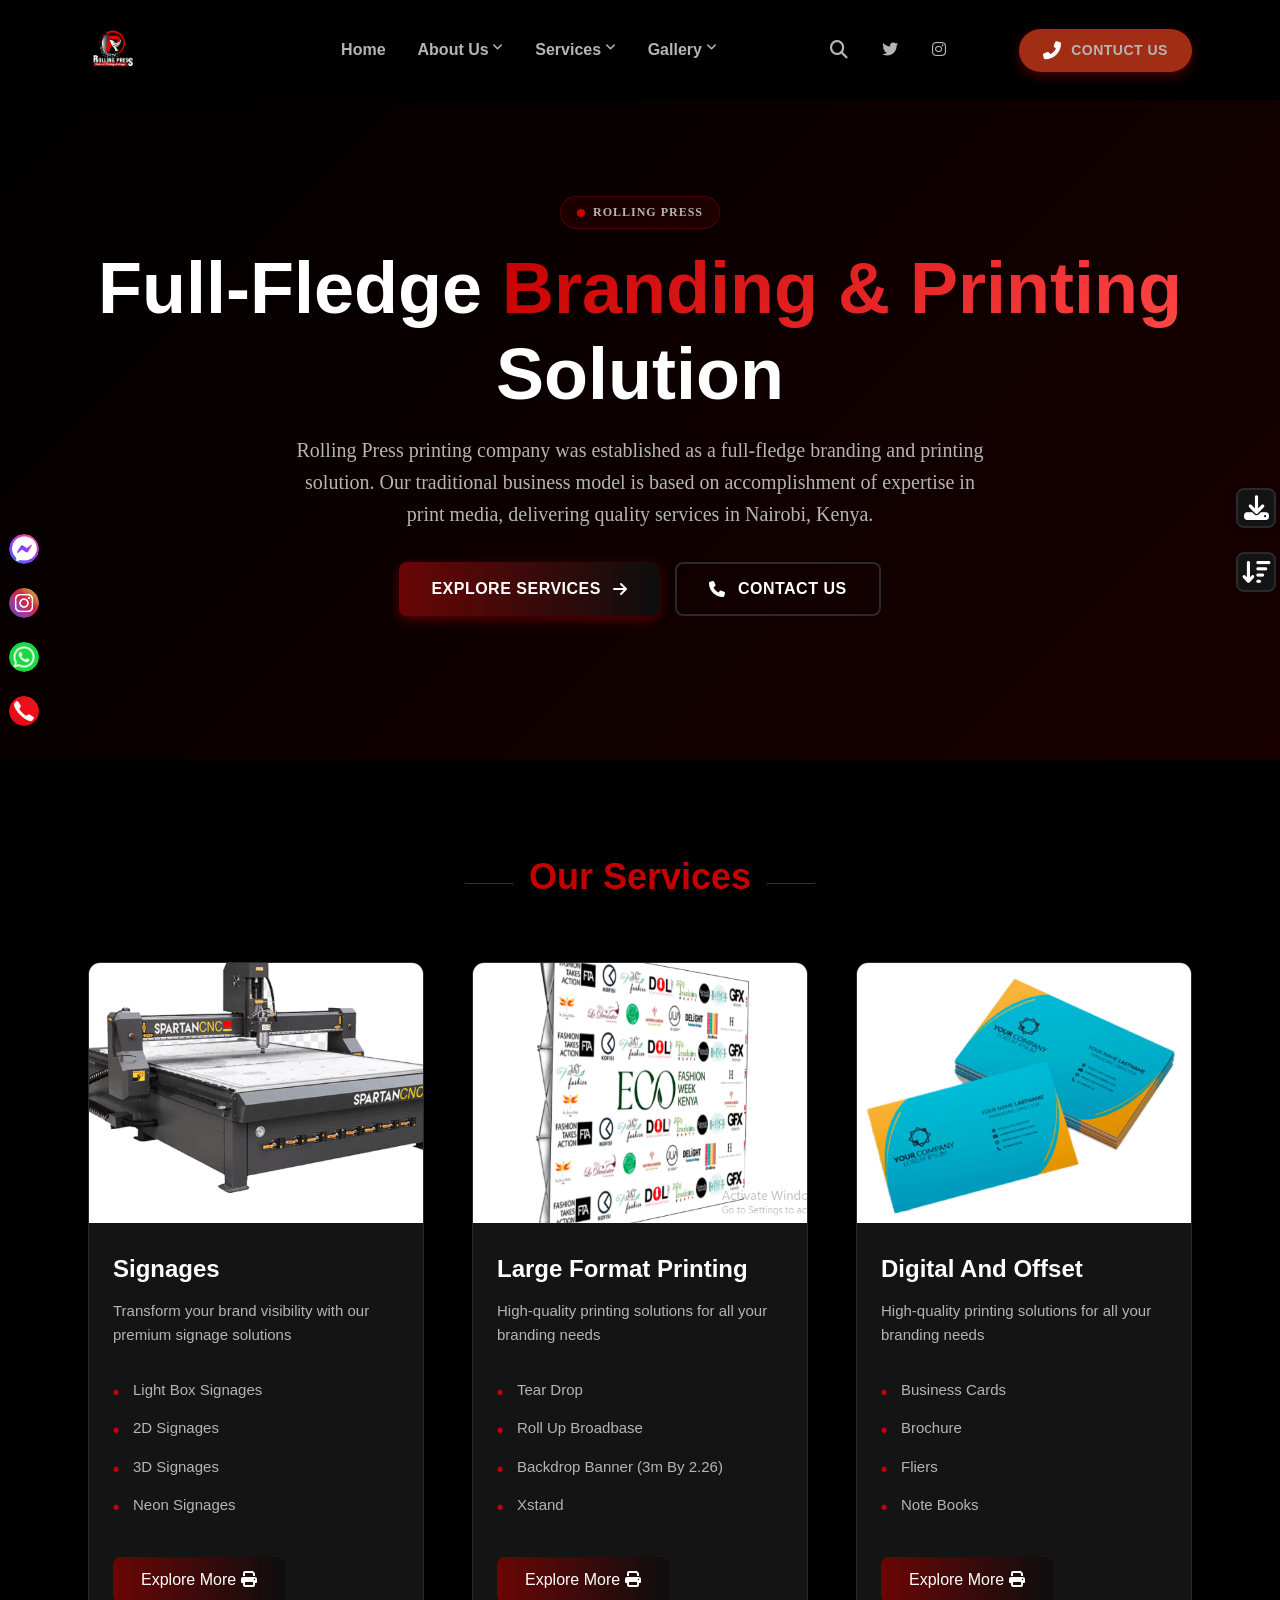
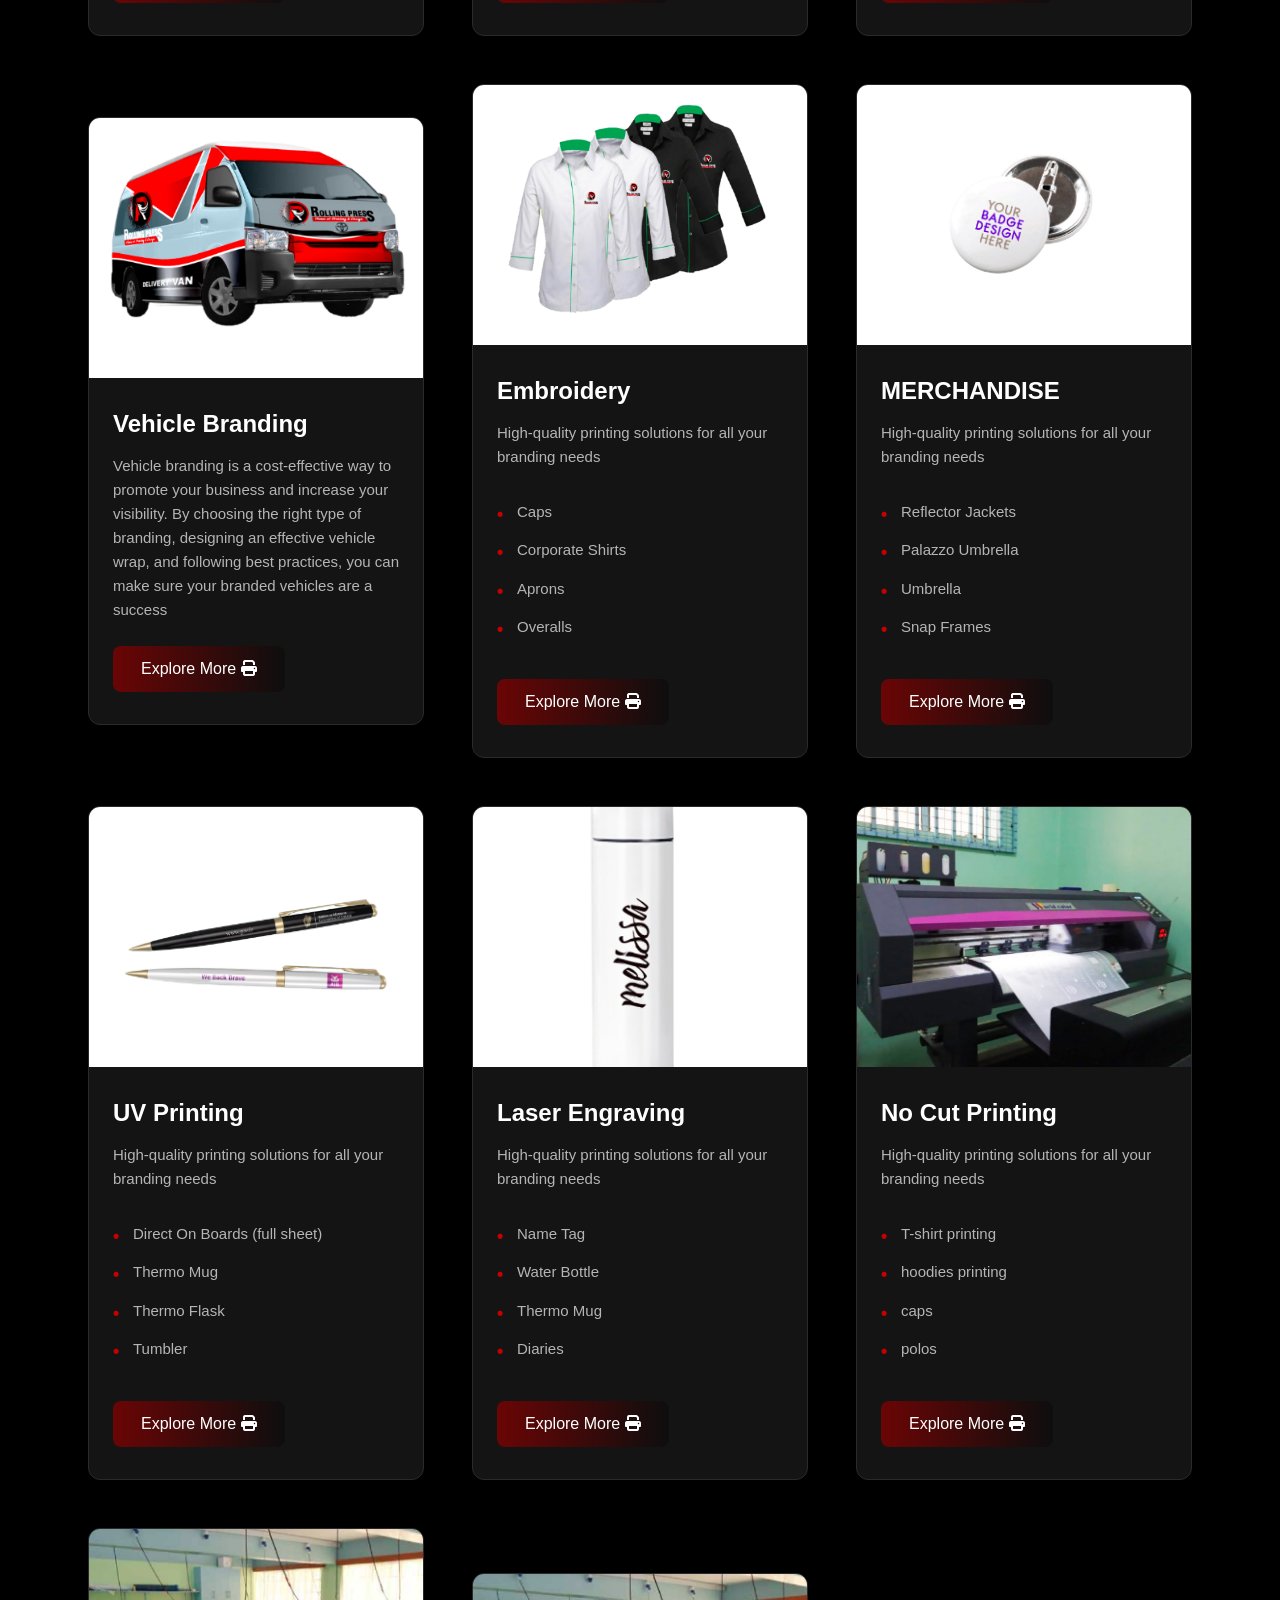
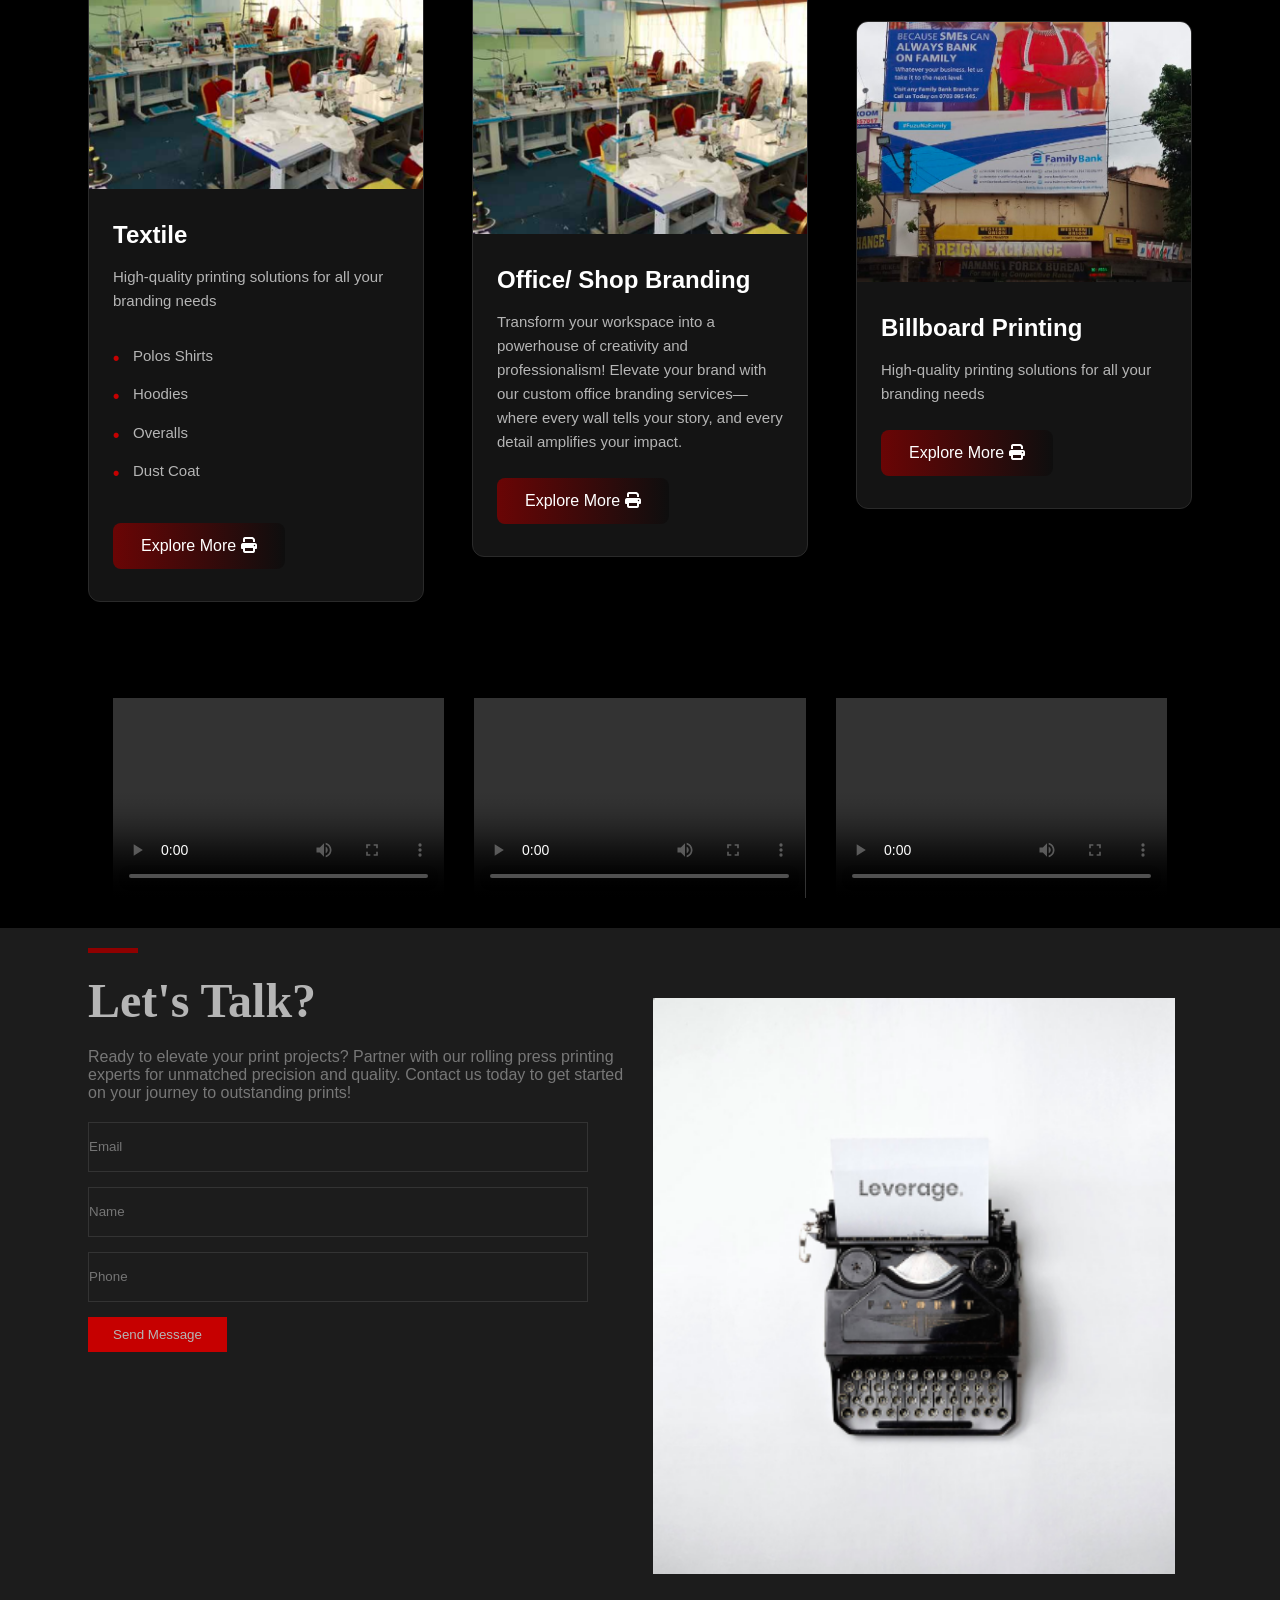
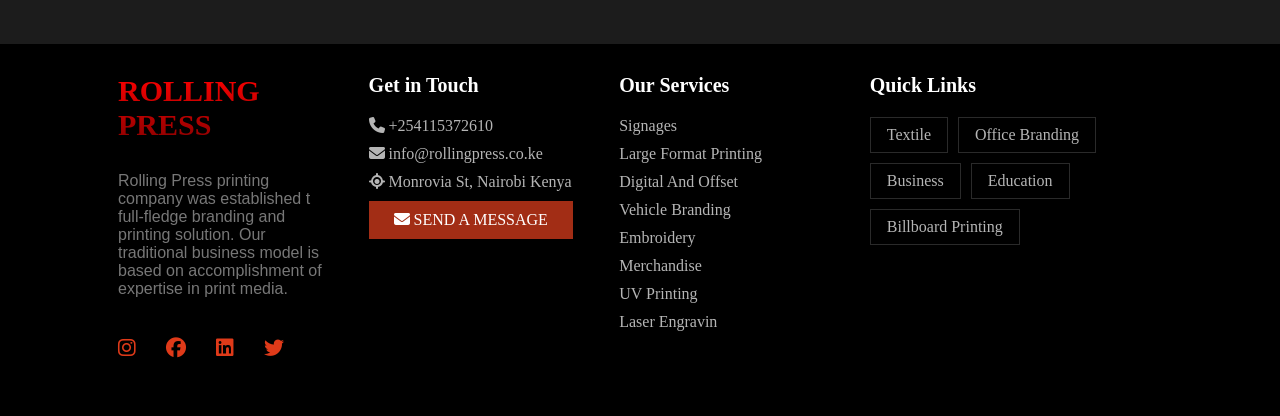
==== index.html @ 62cf6c17 "first commit" ====
<!DOCTYPE html>
<html lang="en">
  <head>
    <meta charset="UTF-8" />
    <meta name="viewport" content="width=device-width, initial-scale=1.0" />
    <title>ROLLING PRESS PRINTERS - Home of Printing & Design</title>
    <link
      rel="stylesheet"
      href="https://cdnjs.cloudflare.com/ajax/libs/font-awesome/6.5.1/css/all.min.css"
    />
    <link rel="stylesheet" href="style.css" />
  </head>
  <body>
    <!-- Nav -->
    <nav>
      <div class="wrapper">
        <div class="nav-header">
          <div class="logo">
            <img src="/images/logo.png" alt="">
          </div>
          <div class="nav-items" id="navItem">
            <div class="close-icon" id="close-menu">
              <i class="fa-solid fa-circle-xmark fa-xs"></i>
            </div>
            <ul class="parent_link">
              <li class="nav-item"><a href="#">Home</a></li>
              <li class="nav-item">
                <a id="About-link" href="#">
                  <span>About Us</span>
                  <i class="fa-solid fa-angle-down fa-pull-right"></i>
                </a>
                <ul class="child">
                  <li class="child-nav"><a href="#">Our Mission</a></li>
                  <li class="child-nav"><a href="#">Our Vision</a></li>
                  <li class="child-nav"><a href="#">Our Values</a></li>
                </ul>
              </li>
              <li class="nav-item">
                <a id="Services-link" href="#">
                  <span>Services</span>
                  <i class="fa-solid fa-angle-down fa-pull-right"></i>
                </a>
                <ul class="child">
                  <li class="child-nav"><a href="#">Signages</a></li>
                  <li class="child-nav">
                    <a href="#">Large Format Printing</a>
                  </li>
                  <li class="child-nav"><a href="#">Digital And Offset</a></li>
                  <li class="child-nav"><a href="#">Vehicle Branding</a></li>
                  <li class="child-nav"><a href="#">Merchandise</a></li>
                  <li class="child-nav"><a href="#">Embroidery</a></li>
                  <li class="child-nav">
                    <a href="#">UV Printing 4ft by 8ft</a>
                  </li>
                  <li class="child-nav"><a href="#">Laser Engraving</a></li>
                  <li class="child-nav"><a href="#">Office Branding</a></li>
                  <li class="child-nav"><a href="#">Textile</a></li>
                </ul>
              </li>
              <li class="nav-item">
                <a id="gallery-link" href="#">
                  <span>Gallery</span>
                  <i class="fa-solid fa-angle-down fa-pull-right"></i>
                </a>
                <ul class="child">
                  <li class="child-nav"><a href="#">Video Gallery</a></li>
                  <li class="child-nav"><a href="#">Image Gallery</a></li>
                </ul>
              </li>
            </ul>
          </div>
          <div class="nav-icons">
            <div class="icon-search">
              <a href="#"><i class="fa-solid fa-magnifying-glass"></i></a>
            </div>
            <div class="icon-twitter active-icon">
              <a href="#"><i class="fa-brands fa-twitter"></i></a>
            </div>
            <div class="icon-instagram active-icon">
              <a href="#"><i class="fa-brands fa-instagram"></i></a>
            </div>
            <div class="icon-menu" id="menu">
              <a href="#"><i class="fa-solid fa-bars"></i></a>
            </div>
          </div>
          <a href="#" class="contactUs">Contuct Us</a>
        </div>
      </div>
    </nav>

    <!-- Banner Section -->
    <section class="banner" id="home">
      <div class="banner-wrapper">
        <div class="banner-content">
          <!-- Badge -->
          <div class="banner-badge">
            <span class="banner-badge-icon"></span>
            <span class="banner-badge-text">Rolling Press</span>
          </div>
          <h1 class="banner-title">
            Full-Fledge
            <span class="banner-title-highlight">Branding & Printing</span>
            Solution
          </h1>
          <p class="banner-subtitle">
            Rolling Press printing company was established as a full-fledge
            branding and printing solution. Our traditional business model is
            based on accomplishment of expertise in print media, delivering
            quality services in Nairobi, Kenya.
          </p>
          <!-- Call to Action Buttons -->
          <div class="banner-cta">
            <a href="#services" class="btn btn-primary">
              <span>Explore Services</span>
              <i class="fa-solid fa-arrow-right"></i>
            </a>
            <a href="#contact" class="btn btn-secondary">
              <i class="fa-solid fa-phone"></i>
              <span>Contact Us</span>
            </a>
          </div>
        </div>
      </div>
    </section>

    <!-- Icons and download -->
    <div class="icon-downloadPdf-btn">
      <div class="socials-icons">
        <a href="#" class="social-icon messenger">
          <img src="/images/messenger.png" alt="messenger" />
        </a>
        <a href="#" class="social-icon instagram">
          <img src="/images/instagram.png" alt="instagram" />
        </a>
        <a href="#" class="social-icon whatsapp">
          <img src="/images/whatsapp.png" alt="whatsapp" />
        </a>
        <a href="#" class="social-icon phone">
          <img src="/images/phone.png" alt="phone" />
        </a>
      </div>
      <div class="pdfDownload-icons">
        <a href="#" class="download-icon"><i class="fa-solid fa-download"></i></a>
        <a href="#" class="download-icon"><i class="fa-solid fa-arrow-down-wide-short"></i></a>
      </div>
    </div>

    <!-- Services -->
    <section class="services" id="services">
      <div class="wrapper">
        <div class="section-header">
          <span class="dash" aria-hidden="true">______</span>
          <h2 class="section-title">Our Services</h2>
          <span class="dash" aria-hidden="true">______</span>
        </div>

        <div class="services-container">
          <!-- Service Box 1 -->
          <article class="service-box">
            <div class="service-img">
              <img
                src="/images/S1.png"
                alt="Professional signage solutions including light boxes and 3D signs"
                loading="lazy"
              />
            </div>
            <div class="service-content">
              <h3 class="service-title">Signages</h3>
              <p class="service-description">
                Transform your brand visibility with our premium signage
                solutions
              </p>
              <ul class="products-list">
                <li class="product-item">Light Box Signages</li>
                <li class="product-item">2D Signages</li>
                <li class="product-item">3D Signages</li>
                <li class="product-item">Neon Signages</li>
              </ul>
              <a
                href="#printing"
                class="btn-service"
                aria-label="Explore more printing services"
                >Explore More
                <i class="fa-solid fa-print"></i>
              </a>
            </div>
          </article>

          <!-- Service Box 2 -->
          <article class="service-box">
            <div class="service-img">
              <img src="/images/S2.png" alt="" loading="lazy" />
            </div>
            <div class="service-content">
              <h3 class="service-title">Large Format Printing</h3>
              <p class="service-description">
                High-quality printing solutions for all your branding needs
              </p>
              <ul class="products-list">
                <li class="product-item">Tear Drop</li>
                <li class="product-item">Roll Up Broadbase</li>
                <li class="product-item">Backdrop Banner (3m By 2.26)</li>
                <li class="product-item">Xstand</li>
              </ul>
              <a
                href="#printing"
                class="btn-service"
                aria-label="Explore more printing services"
                >Explore More
                <i class="fa-solid fa-print"></i>
              </a>
            </div>
          </article>

          <!-- Service Box 3 -->
          <article class="service-box">
            <div class="service-img">
              <img src="/images/S3.png" alt="" loading="lazy" />
            </div>
            <div class="service-content">
              <h3 class="service-title">Digital And Offset</h3>
              <p class="service-description">
                High-quality printing solutions for all your branding needs
              </p>
              <ul class="products-list">
                <li class="product-item">Business Cards</li>
                <li class="product-item">Brochure</li>
                <li class="product-item">Fliers</li>
                <li class="product-item">Note Books</li>
              </ul>
              <a
                href="#printing"
                class="btn-service"
                aria-label="Explore more printing services"
                >Explore More
                <i class="fa-solid fa-print"></i>
              </a>
            </div>
          </article>

          <!-- Service Box 4 -->
          <article class="service-box">
            <div class="service-img">
              <img src="/images/S4.png" alt="" loading="lazy" />
            </div>
            <div class="service-content">
              <h3 class="service-title">Vehicle Branding</h3>
              <p class="service-description">
                Vehicle branding is a cost-effective way to promote your
                business and increase your visibility. By choosing the right
                type of branding, designing an effective vehicle wrap, and
                following best practices, you can make sure your branded
                vehicles are a success
              </p>
              <a
                href="#printing"
                class="btn-service"
                aria-label="Explore more printing services"
                >Explore More
                <i class="fa-solid fa-print"></i>
              </a>
            </div>
          </article>

          <!-- Service Box 5 -->
          <article class="service-box">
            <div class="service-img">
              <img src="/images/S5.png" alt="" loading="lazy" />
            </div>
            <div class="service-content">
              <h3 class="service-title">Embroidery</h3>
              <p class="service-description">
                High-quality printing solutions for all your branding needs
              </p>
              <ul class="products-list">
                <li class="product-item">Caps</li>
                <li class="product-item">Corporate Shirts</li>
                <li class="product-item">Aprons</li>
                <li class="product-item">Overalls</li>
              </ul>
              <a
                href="#printing"
                class="btn-service"
                aria-label="Explore more printing services"
                >Explore More
                <i class="fa-solid fa-print"></i>
              </a>
            </div>
          </article>

          <!-- Service Box 6 -->
          <article class="service-box">
            <div class="service-img">
              <img src="/images/S6.png" alt="" loading="lazy" />
            </div>
            <div class="service-content">
              <h3 class="service-title">MERCHANDISE</h3>
              <p class="service-description">
                High-quality printing solutions for all your branding needs
              </p>
              <ul class="products-list">
                <li class="product-item">Reflector Jackets</li>
                <li class="product-item">Palazzo Umbrella</li>
                <li class="product-item">Umbrella</li>
                <li class="product-item">Snap Frames</li>
              </ul>
              <a
                href="#printing"
                class="btn-service"
                aria-label="Explore more printing services"
                >Explore More
                <i class="fa-solid fa-print"></i>
              </a>
            </div>
          </article>

          <!-- Service Box 7 -->
          <article class="service-box">
            <div class="service-img">
              <img src="/images/S7.png" alt="" loading="lazy" />
            </div>
            <div class="service-content">
              <h3 class="service-title">UV Printing</h3>
              <p class="service-description">
                High-quality printing solutions for all your branding needs
              </p>
              <ul class="products-list">
                <li class="product-item">Direct On Boards (full sheet)</li>
                <li class="product-item">Thermo Mug</li>
                <li class="product-item">Thermo Flask</li>
                <li class="product-item">Tumbler</li>
              </ul>
              <a
                href="#printing"
                class="btn-service"
                aria-label="Explore more printing services"
                >Explore More
                <i class="fa-solid fa-print"></i>
              </a>
            </div>
          </article>

          <!-- Service Box 8 -->
          <article class="service-box">
            <div class="service-img">
              <img src="/images/S8.png" alt="" loading="lazy" />
            </div>
            <div class="service-content">
              <h3 class="service-title">Laser Engraving</h3>
              <p class="service-description">
                High-quality printing solutions for all your branding needs
              </p>
              <ul class="products-list">
                <li class="product-item">Name Tag</li>
                <li class="product-item">Water Bottle</li>
                <li class="product-item">Thermo Mug</li>
                <li class="product-item">Diaries</li>
              </ul>
              <a
                href="#printing"
                class="btn-service"
                aria-label="Explore more printing services"
                >Explore More
                <i class="fa-solid fa-print"></i>
              </a>
            </div>
          </article>

          <!-- Service Box 9 -->
          <article class="service-box">
            <div class="service-img">
              <img src="/images/S9.png" alt="" loading="lazy" />
            </div>
            <div class="service-content">
              <h3 class="service-title">No Cut Printing</h3>
              <p class="service-description">
                High-quality printing solutions for all your branding needs
              </p>
              <ul class="products-list">
                <li class="product-item">T-shirt printing</li>
                <li class="product-item">hoodies printing</li>
                <li class="product-item">caps</li>
                <li class="product-item">polos</li>
              </ul>
              <a
                href="#printing"
                class="btn-service"
                aria-label="Explore more printing services"
                >Explore More
                <i class="fa-solid fa-print"></i>
              </a>
            </div>
          </article>

          <!-- Service Box 10 -->
          <article class="service-box">
            <div class="service-img">
              <img src="/images/S10.png" alt="" loading="lazy" />
            </div>
            <div class="service-content">
              <h3 class="service-title">Textile</h3>
              <p class="service-description">
                High-quality printing solutions for all your branding needs
              </p>
              <ul class="products-list">
                <li class="product-item">Polos Shirts</li>
                <li class="product-item">Hoodies</li>
                <li class="product-item">Overalls</li>
                <li class="product-item">Dust Coat</li>
              </ul>
              <a
                href="#printing"
                class="btn-service"
                aria-label="Explore more printing services"
                >Explore More
                <i class="fa-solid fa-print"></i>
              </a>
            </div>
          </article>

          <!-- Service Box 11 -->
          <article class="service-box">
            <div class="service-img">
              <img src="/images/S11.png" alt="" loading="lazy" />
            </div>
            <div class="service-content">
              <h3 class="service-title">Office/ Shop Branding</h3>
              <p class="service-description">
                Transform your workspace into a powerhouse of creativity and
                professionalism! Elevate your brand with our custom office
                branding services—where every wall tells your story, and every
                detail amplifies your impact.
              </p>
              <a
                href="#printing"
                class="btn-service"
                aria-label="Explore more printing services"
                >Explore More
                <i class="fa-solid fa-print"></i>
              </a>
            </div>
          </article>

          <!-- Service Box 12 -->
          <article class="service-box">
            <div class="service-img">
              <img src="/images/S13.png" alt="" loading="lazy" />
            </div>
            <div class="service-content">
              <h3 class="service-title">Billboard Printing</h3>
              <p class="service-description">
                High-quality printing solutions for all your branding needs
              </p>
              <a
                href="#printing"
                class="btn-service"
                aria-label="Explore more printing services"
                >Explore More
                <i class="fa-solid fa-print"></i>
              </a>
            </div>
          </article>
        </div>
      </div>
    </section>
    <!--- video section -->
    <section class="videos">
      <div class="wrapper">
        <div class="video-box">
          <video
            src="http://new.rollingpress.co.ke/wp-content/uploads/2024/08/WhatsApp-Video-2024-08-08-at-11.26.11_3dbb5785.mp4"
            controls=""
            preload="metadata"
            controlslist="nodownload"
          ></video>
          <video
            src="http://new.rollingpress.co.ke/wp-content/uploads/2024/08/WhatsApp-Video-2024-08-08-at-11.26.11_3dbb5785.mp4"
            controls=""
            preload="metadata"
            controlslist="nodownload"
          ></video>
          <video
            src="http://new.rollingpress.co.ke/wp-content/uploads/2024/08/WhatsApp-Video-2024-08-08-at-11.26.11_3dbb5785.mp4"
            controls=""
            preload="metadata"
            controlslist="nodownload"
          ></video>
        </div>
      </div>
    </section>

    <!-- contact us-->
    <section class="talk-section">
      <div class="wrapper">
        <div class="talk-h2">
          <span class="small-dash"></span>
          <h2>Let's Talk?</h2>
        </div>
        <div class="talk-box">
          <div class="talk-content">
            <p>
              Ready to elevate your print projects? Partner with our rolling
              press printing experts for unmatched precision and quality.
              Contact us today to get started on your journey to outstanding
              prints!
            </p>
            <form class="form-control">
              <input type="email" placeholder="Email" />
              <input type="text" placeholder="Name" />
              <input type="text" placeholder="Phone" />
              <button class="btn-submit">Send Message</button>
            </form>
          </div>
          <div class="talk-img">
            <img src="/images/S14.png" alt="" />
          </div>
        </div>
      </div>
    </section>

    <!-- footer -->
    <footer>
      <div class="wrapper">
        <div class="footer-section">
          <div class="footer-logo-section">
            <a href="#" class="logo-footer-link"> ROLLING PRESS </a>
            <p class="logo-paragraph">
              Rolling Press printing company was established t full-fledge
              branding and printing solution. Our traditional business model is
              based on accomplishment of expertise in print media.
            </p>
            <div class="footer-icons">
              <a href="#"><i class="fa-brands fa-instagram"></i></a>
              <a href="#"><i class="fa-brands fa-facebook"></i></a>
              <a href="#"><i class="fa-brands fa-linkedin"></i></a>
              <a href="#"><i class="fa-brands fa-twitter"></i></a>
            </div>
          </div>
          <div class="footer-get-inTouch">
            <h2 class="footer-h2">Get in Touch</h2>
            <a href="#"><i class="fa-solid fa-phone"></i> +254115372610</a>
            <a href="#"
              ><i class="fa-solid fa-envelope"></i> info@rollingpress.co.ke</a
            >
            <a href="#"
              ><i class="fa-solid fa-location"></i> Monrovia St, Nairobi
              Kenya</a
            >
            <a href="#" class="footer-btn"
              ><i class="fa-solid fa-envelope"></i> SEND A MESSAGE</a
            >
          </div>
          <div class="footer-OurServices">
            <h2 class="footer-h2">Our Services</h2>
            <a href="#">Signages</a>
            <a href="#">Large Format Printing</a>
            <a href="#">Digital And Offset</a>
            <a href="#">Vehicle Branding</a>
            <a href="#">Embroidery</a>
            <a href="#">Merchandise</a>
            <a href="#">UV Printing</a>
            <a href="#">Laser Engravin</a>
          </div>
          <div class="footer-QuickLinks">
            <h2 class="footer-h2">Quick Links</h2>
            <div class="link-box">
              <a href="#">Textile</a>
              <a href="#">Office Branding</a>
              <a href="#">Business</a>
              <a href="#">Education</a>
              <a href="#">Billboard Printing</a>
            </div>
          </div>
        </div>
        <div class="copyright">
          <p>Rolling Press. © 2025 – All rights reserved.</p>
        </div>
      </div>
    </footer>
  </body>

  <script src="/app.js"></script>
</html>
---- style.css ----
/* ==============================
   ROLLING PRESS – DESIGN TOKENS
   MOBILE FIRST
   ============================== */

* {
  margin: 0;
  padding: 0;
  box-sizing: border-box;
}

:root {
  /* ---------- Brand ---------- */
  --brand-red-primary: #c60000;
  --brand-red-btn: linear-gradient(to right, #6a0505, #0e0e0e);
  --brand-red-hover: #a80000;
  --brand-red-active: #8f0000;

  /* ---------- Neutrals ---------- */
  --neutral-black: #000000;
  --neutral-dark-900: #0f0f0f;
  --neutral-dark-800: #141414;
  --neutral-dark-700: #1c1c1c;
  --neutral-dark-600: #2a2a2a;
  --neutral-dark-500: #333333;
  --brand-red-primaryY: #941b14;

  /* ---------- Text ---------- */
  --text-primary: #ffffff;
  --text-secondary: #b5b5b5;
  --text-muted: #777777;

  /* ---------- Borders ---------- */
  --border-dark: #2a2a2a;

  /* ---------- Radius ---------- */
  --radius-sm: 4px;
  --radius-md: 8px;
  --radius-lg: 12px;

  /* ---------- Spacing ---------- */
  --space-4: 4px;
  --space-8: 8px;
  --space-12: 12px;
  --space-16: 16px;
  --space-24: 24px;
  --space-32: 32px;
  --space-48: 48px;
  --space-64: 64px;
  --space-96: 96px;

  /* ---------- Typography ---------- */
  --font-heading: "Poppins", sans-serif;
  --font-body: "Roboto", sans-serif;
}

/* ---------- Body ---------- */
html {
  scroll-behavior: smooth;
}

body {
  margin: 0;
  padding: 0;
  background-color: var(--neutral-black);
  overflow-x: hidden;
}

li,
a {
  text-decoration: none;
  list-style: none;
}

/* ========== NAVIGATION ========== */

/* Make nav sticky - FIXED VERSION */
nav {
  position: fixed; /* 👈 Changed from sticky to fixed */
  top: 0;
  left: 0;
  right: 0;
  z-index: 999;
  background-color: var(--neutral-black);
  transition: box-shadow 0.3s ease;
}

/* Add shadow when scrolled */
nav.scrolled {
  background-color: var(--neutral-dark-900);
  box-shadow: 0 4px 12px rgba(0, 0, 0, 0.5);
}
nav.scrolled .nav-header {
  min-height: 70px;
}

nav.scrolled .logo {
  width: 40px;
  height: 40px;
}

/* Add padding to body to prevent content from going under nav */
body {
  padding-top: 100px; /* 👈 Same as nav-header min-height */
}

/* wrapper */
.wrapper {
  width: 100%;
  max-width: 390px;
  margin: 0 auto;
  padding: 0 16px;
  box-sizing: border-box;
}

.nav-header {
  position: relative;
  width: 100%;
  min-height: 100px;
  display: flex;
  justify-content: space-between;
  align-items: center;
  transition: min-height 0.3s ease;
}

.logo {
  width: 50px;
  height: 50px;
  display: flex;
  align-items: center;
  justify-content: center;
  border: 1px solid var(--neutral-dark-500);
  color: var(--text-secondary);
  transition: all 0.3s ease;
  border: none;
}
.logo img{
  width: 100%;
}

.nav-items {
  position: fixed;
  top: 0;
  right: 0;
  width: 100%;
  height: 100vh;
  display: flex;
  flex-direction: column;
  background-color: var(--neutral-dark-500);
  color: var(--text-secondary);
  z-index: 100000;
  overflow-y: auto;
  transform: translateX(100%);
  transition: transform 0.3s ease;
}

/* Show menu when active */
.nav-items.active {
  transform: translateX(0);
}

.nav-item,
a {
  color: var(--text-secondary);
}

.parent_link {
  padding: 25px 25px 75px;
}

.parent_link,
li,
a:hover {
  color: var(--brand-red-active);
}

.nav-item {
  font-size: 24px;
  font-family: var(--font-body);
  font-weight: bold;
  padding: 10px 0px;
}

/* Hide child menu by default */
.child {
  margin-top: 10px;
  display: none;
  padding-left: 20px;
}

/* Show child menu when active */
.child.active_child {
  display: block;
}

/* Rotate arrow icon when menu is open */
.nav-item.active > a i {
  transform: rotate(180deg);
}

/* Smooth transition for arrow */
.nav-item > a i {
  font-size: 12px;
  transition: transform 0.3s ease;
}

.child-nav {
  font-size: 16px;
  font-family: "Times New Roman", Times, serif;
  font-weight: lighter;
  margin: 0px 0px 10px;
}

.nav-icons {
  display: flex;
  gap: 20px;
  align-items: center;
}

.fa-magnifying-glass {
  font-size: 20px;
  position: relative;
  left: 50px;
}

.fa-bars {
  font-size: 25px;
  position: relative;
  left: 55px;
}

.icon-search,
.icon-twitter,
.icon-instagram,
.icon-menu {
  width: auto;
  height: auto;
  cursor: pointer;
  display: flex;
  align-items: center;
}

.close-icon {
  align-self: flex-end;
  padding: 25px;
  cursor: pointer;
  display: flex;
  align-items: center;
  justify-content: center;
}

.close-icon i {
  font-size: 18px;
  color: var(--text-secondary);
  transition: all 0.3s ease;
}

.close-icon i:hover {
  color: var(--brand-red-primary);
  transform: rotate(90deg);
}

.active-icon {
  display: none;
}

/* ---------- Contact Us Button ---------- */
.contactUs {
  width: 46px;
  height: 46px;
  background: #a22d15;
  display: flex;
  align-items: center;
  justify-content: center;
  box-shadow: 0 4px 12px rgba(198, 0, 0, 0.4);
  transition: all 0.3s ease;
  font-size: 0;
  overflow: hidden;
}

/* Headphone icon using ::before */
.contactUs::before {
  content: "\f879";
  font-family: "Font Awesome 6 Free";
  font-weight: 900;
  font-size: 20px;
  color: var(--text-primary);
}

/* Hover effect */
.contactUs:hover {
  background: var(--brand-red-hover);
  transform: scale(1.05);
  box-shadow: 0 6px 16px rgba(198, 0, 0, 0.5);
  color: var(--text-primary);
}

/* ========== BANNER SECTION ========== */
.banner {
  position: relative;
  width: 100%;
  min-height: 40vh;
  display: flex;
  align-items: center;
  background: linear-gradient(135deg, #000000 0%, #1a0000 100%);
  overflow: hidden;
  padding-top: 10px;
}
.banner-wrapper {
  width: 100%;
  max-width: 390px;
  margin: 0 auto;
  padding: var(--space-16) var(--space-16) var(--space-32);
  position: relative;
  z-index: 2;
}
.banner-content {
  text-align: center;
}
/* Badge */
.banner-badge {
  display: inline-flex;
  align-items: center;
  gap: var(--space-8);
  padding: var(--space-8) var(--space-16);
  background: rgba(198, 0, 0, 0.1);
  border: 1px solid rgba(198, 0, 0, 0.3);
  border-radius: 24px;
  margin-bottom: var(--space-16);
  /* position: relative;
  bottom: 50px; */
  animation: fadeInUp 0.8s ease-out;
}
.banner-badge-icon {
  width: 8px;
  height: 8px;
  background: var(--brand-red-primary);
  border-radius: 50%;
  animation: pulse 2s infinite;
}
.banner-badge-text {
  font-size: 12px;
  font-weight: 600;
  color: var(--text-secondary);
  text-transform: uppercase;
  letter-spacing: 1px;
}
.banner-title {
  font-family: var(--font-heading);
  font-size: 36px;
  font-weight: 900;
  line-height: 1.2;
  color: var(--text-primary);
  margin-bottom: var(--space-16);
  /* position: relative;
  bottom: 50px; */
  animation: fadeInUp 0.8s ease-out 0.2s backwards;
}
.banner-title-highlight {
  background: linear-gradient(
    135deg,
    var(--brand-red-primary) 0%,
    #ff4444 100%
  );
  -webkit-background-clip: text;
  -webkit-text-fill-color: transparent;
  background-clip: text;
}
/* Subtitle */
.banner-subtitle {
  font-size: 16px;
  line-height: 1.6;
  color: var(--text-secondary);
  margin-bottom: var(--space-32);
  max-width: 500px;
  margin-left: auto;
  margin-right: auto;
  /* position: relative;
  bottom: 50px; */
  animation: fadeInUp 0.8s ease-out 0.4s backwards;
}
/* CTA Buttons */
.banner-cta {
  display: flex;
  flex-direction: column;
  gap: var(--space-16);
  margin-bottom: var(--space-48);
  animation: fadeInUp 0.8s ease-out 0.6s backwards;
  /* position: relative;
  bottom: 50px; */
}
.btn {
  display: inline-flex;
  align-items: center;
  justify-content: center;
  gap: var(--space-12);
  padding: 16px 32px;
  border-radius: 8px;
  font-family: var(--font-body);
  font-size: 16px;
  font-weight: 600;
  text-transform: uppercase;
  letter-spacing: 0.5px;
  cursor: pointer;
  transition: all 0.3s ease;
  border: none;
  text-decoration: none;
}
.btn-primary {
  background: var(--brand-red-btn);
  color: var(--text-primary);
  box-shadow: 0 4px 12px rgba(198, 0, 0, 0.4);
}
.btn-primary:hover {
  transform: translateY(-2px);
  box-shadow: 0 6px 20px rgba(198, 0, 0, 0.6);
}
.btn-secondary {
  background: transparent;
  color: var(--text-primary);
  border: 2px solid var(--border-dark);
}
.btn-secondary:hover {
  border-color: var(--brand-red-primary);
  background: rgba(198, 0, 0, 0.1);
}
/* Animations for the dot */
@keyframes fadeInUp {
  from {
    opacity: 0;
    transform: translateY(30px);
  }
  to {
    opacity: 1;
    transform: translateY(0);
  }
}
@keyframes pulse {
  0%,
  100% {
    opacity: 1;
    transform: scale(1);
  }
  50% {
    opacity: 0.5;
    transform: scale(1.2);
  }
}

/*============== Sticky Icons =========*/
.icon-downloadPdf-btn {
  position: relative;
  z-index: 1000;
}

/* Social Icons - LEFT SIDE */
.socials-icons {
  position: fixed;
  left: -5px;
  top: 60%;
  transform: translateY(-50%);
  display: flex;
  flex-direction: column;
  gap: var(--space-16);
  padding-left: var(--space-8);
  z-index: 1000;
}

.social-icon {
  width: 30px;
  height: 30px;
  display: block;
  border-radius: 50%;
  overflow: hidden;
  position: relative;
  transition: transform 0.3s ease;
  cursor: pointer;
  background: #000;
}

.social-icon img {
  width: 100%;
  height: 100%;
  object-fit: cover;
  display: block;
  border-radius: 50%;
  mix-blend-mode: screen;
}

/* Messenger - Blue Glow */
.social-icon.messenger {
  animation: messenger-glow 2s ease-in-out infinite;
}

@keyframes messenger-glow {
  0%,
  100% {
    box-shadow: 0 0 15px rgba(0, 132, 255, 0.6), 0 0 30px rgba(0, 132, 255, 0.4),
      0 0 45px rgba(0, 132, 255, 0.2);
  }
  50% {
    box-shadow: 0 0 25px rgba(0, 132, 255, 1), 0 0 50px rgba(0, 132, 255, 0.8),
      0 0 75px rgba(0, 132, 255, 0.6);
  }
}

/* Instagram - Rainbow Glow */
.social-icon.instagram {
  animation: instagram-glow 2s ease-in-out infinite;
  animation-delay: 0.5s;
}

@keyframes instagram-glow {
  0%,
  100% {
    box-shadow: 0 0 15px rgba(225, 48, 108, 0.6),
      0 0 30px rgba(253, 29, 29, 0.4), 0 0 45px rgba(131, 58, 180, 0.644);
  }
  50% {
    box-shadow: 0 0 25px rgba(225, 48, 108, 1), 0 0 50px rgba(253, 29, 29, 0.8),
      0 0 75px rgba(131, 58, 180, 0.6);
  }
}

/* WhatsApp - Green Glow */
.social-icon.whatsapp {
  animation: whatsapp-glow 2s ease-in-out infinite;
  animation-delay: 1s;
}

@keyframes whatsapp-glow {
  0%,
  100% {
    box-shadow: 0 0 15px rgba(37, 211, 102, 0.6),
      0 0 30px rgba(37, 211, 102, 0.4), 0 0 45px rgba(37, 211, 102, 0.2);
  }
  50% {
    box-shadow: 0 0 25px rgba(37, 211, 102, 1), 0 0 50px rgba(37, 211, 102, 0.8),
      0 0 75px rgba(37, 211, 102, 0.6);
  }
}

/* Phone - Red Glow */
.social-icon.phone {
  animation: phone-glow 2s ease-in-out infinite;
  animation-delay: 1.5s;
}

@keyframes phone-glow {
  0%,
  100% {
    box-shadow: 0 0 15px rgba(220, 20, 60, 0.6), 0 0 30px rgba(220, 20, 60, 0.4),
      0 0 45px rgba(220, 20, 60, 0.2);
  }
  50% {
    box-shadow: 0 0 25px rgba(220, 20, 60, 1), 0 0 50px rgba(220, 20, 60, 0.952),
      0 0 75px rgba(220, 20, 60, 0.849);
  }
}

.social-icon:hover {
  transform: scale(1.15);
}

/* PDF Download Icons - RIGHT SIDE */
.pdfDownload-icons {
  position: fixed;
  right: 0;
  top: 50%;
  transform: translateY(-50%);
  display: flex;
  flex-direction: column;
  gap: 20px;
  padding-right: var(--space-8);
  z-index: 1000;
}
.fa-download, .fa-arrow-down-wide-short{
  font-size: 25px;
}
.download-icon{
  width: 30px;
  height: 30px;
  display: flex;
  align-items: center;
  justify-content: center;
  background: var(--neutral-dark-800);
  border-radius: var(--radius-md);
  color: var(--text-primary);
  font-size: 20px;
  transition: all 0.3s ease;
  text-decoration: none;
  border: 2px solid var(--neutral-dark-600);
  cursor: pointer;
  box-shadow: 0 4px 12px rgba(0, 0, 0, 0.3);
}

.download-icon:hover {
  background: var(--brand-red-primary);
  border-color: var(--brand-red-primary);
  color: var(--text-primary);
  transform: translateX(-5px);
}

.download-icon:active {
  transform: translateX(-3px);
}
/*============== Services Section =========*/
.services {
  padding: var(--space-48) 0;
  background: var(--neutral-black);
}

/* Section Header */
.section-header {
  width: 100%;
  display: flex;
  justify-content: center;
  align-items: center;
  gap: var(--space-16);
  margin-bottom: var(--space-48);
}

.section-title {
  font-size: 28px;
  font-weight: 700;
  color: var(--brand-red-primary);
  margin: 0;
  text-align: center;
  font-family: var(--font-heading);
}

.dash {
  color: var(--brand-red-primary);
  font-weight: 300;
  display: inline-block;
}

/* Services Container */
.services-container {
  width: 100%;
  display: flex;
  flex-direction: column;
  align-items: center;
  gap: var(--space-32);
}

/* Service Box with Shadow */
.service-box {
  width: 100%;
  max-width: 100%;
  background: var(--neutral-dark-800);
  border-radius: var(--radius-lg);
  overflow: hidden;
  transition: all 0.3s ease;
  border: 1px solid var(--border-dark);
  box-shadow: 0 4px 12px rgba(0, 0, 0, 0.4), 0 2px 4px rgba(0, 0, 0, 0.3);
}

.service-box:hover {
  transform: translateY(-5px);
  border-color: var(--border-dark);
  box-shadow: 0 12px 24px rgba(198, 0, 0, 0.3), 0 6px 12px rgba(0, 0, 0, 0.5);
}

/* Service Image */
.service-img {
  width: 100%;
  height: 280px;
  overflow: hidden;
  background: var(--neutral-dark-700);
}

.service-img img {
  width: 100%;
  height: 100%;
  object-fit: cover;
  display: block;
  transition: transform 0.4s ease;
}

.service-box:hover .service-img img {
  transform: scale(1.05);
}

/* Service Content */
.service-content {
  padding: var(--space-24) var(--space-16);
  display: flex;
  flex-direction: column;
  gap: var(--space-16);
}

.service-title {
  font-size: 22px;
  font-weight: 600;
  color: var(--text-primary);
  margin: 0;
  font-family: var(--font-heading);
}

.service-description {
  font-size: 14px;
  color: var(--text-secondary);
  line-height: 1.6;
  margin: 0;
  font-family: var(--font-body);
}

/* Products List */
.products-list {
  margin: var(--space-8) 0;
  padding-left: 20px;
  list-style: none;
}

.product-item {
  font-size: 15px;
  color: var(--text-secondary);
  padding: var(--space-8) 0;
  position: relative;
  line-height: 1.5;
  font-family: var(--font-body);
  transition: color 0.2s ease;
}

.product-item:hover {
  color: var(--text-primary);
}

.product-item::before {
  content: "•";
  color: var(--brand-red-primary);
  font-weight: bold;
  font-size: 18px;
  position: absolute;
  left: -20px;
}

/* Button */
.btn-service {
  display: inline-block;
  width: fit-content;
  padding: 14px 28px;
  font-size: 16px;
  font-weight: 500;
  color: var(--text-primary);
  background: var(--brand-red-btn);
  border: none;
  border-radius: var(--radius-md);
  text-decoration: none;
  text-align: center;
  transition: all 0.3s ease;
  cursor: pointer;
  margin-top: var(--space-8);
  font-family: var(--font-body);
}

.btn-service:hover {
  background: linear-gradient(to right, #8f0000, #1c1c1c);
  transform: translateY(-2px);
  box-shadow: 0 4px 12px rgba(198, 0, 0, 0.4);
  color: var(--text-secondary);
}

.btn-service:active {
  transform: translateY(0);
  background: var(--brand-red-active);
}

/*======== home video section =========*/
.videos {
  width: 100%;
  min-height: 100px;
  height: auto;
}
.video-box {
  width: 100%;
  display: flex;
  flex-direction: column;
  gap: 10px;
}
.video-box video {
  width: 100%;
  height: 200px;
  background-color: var(--neutral-dark-500);
}

/*===========Let's Talk?==========*/
.talk-section {
  width: 100%;
  padding: 20px 0px;
  background-color: var(--neutral-dark-700);
}
.talk-h2 {
  display: flex;
  flex-direction: column;
}
.small-dash {
  display: none;
}
.talk-h2 h2 {
  text-align: center;
  color: var(--text-secondary);
  font-size: 32px;
}
.talk-content {
  width: 100%;
  display: flex;
  flex-direction: column;
  align-items: center;
  gap: 10px;
}
.talk-content p {
  color: var(--text-muted);
  font-size: 16px;
  font-family: "Segoe UI", Tahoma, Geneva, Verdana, sans-serif;
  text-align: center;
}
.form-control {
  width: 100%;
  background-color: transparent;
  display: flex;
  flex-direction: column;
  align-items: center;
  gap: 15px;
  padding-top: 10px;
}
.form-control input {
  width: 70%;
  height: 25px;
  background-color: transparent;
  border: 1px solid var(--neutral-dark-500);
}
.btn-submit {
  padding: 10px 25px;
  background-color: var(--brand-red-primary);
  color: var(--text-secondary);
  border: none;
}
.talk-img {
  display: none;
}

/*============== footer==========*/
/*#EA6549*/
footer {
  width: 100%;
  background-color: var(--neutral-black);
  /* padding: 30px 0px; */
}
.footer-section {
  width: 100%;
  padding: 30px 0px;
  display: flex;
  flex-direction: column;
  gap: 50px;
}
.footer-logo-section {
  width: 100%;
  display: flex;
  flex-direction: column;
  gap: 20px;
  align-items: center;
}
.logo-footer-link {
  background: linear-gradient(180deg, #ff0000, #8b0000);
  -webkit-background-clip: text;
  -webkit-text-fill-color: transparent;
  background-clip: text;
  font-weight: bold;
  font-size: 30px;
  text-align: center;
}
.logo-paragraph {
  font-size: 16px;
  font-family: "Segoe UI", Tahoma, Geneva, Verdana, sans-serif;
  color: var(--text-muted);
  text-align: center;
}
.footer-icons {
  width: 100%;
  display: flex;
  justify-content: center;
  gap: 30px;
}
.footer-icons a i {
  font-size: 30px;
  color: #df3a19;
  margin-bottom: 10px;
}
.footer-get-inTouch {
  width: 100%;
  display: flex;
  flex-direction: column;
  align-items: center;
  gap: 10px;
  color: var(--text-secondary);
}
.footer-get-inTouch:hover {
  color: linear-gradient(180deg, #ff0000, #8b0000);
}
.footer-h2 {
  margin-bottom: 10px;
  font-size: 20px;
  color: var(--text-primary);
}
.footer-btn {
  padding: 10px 25px;
  background: #a22d15;
  color: var(--text-primary);
}
.footer-OurServices {
  width: 100%;
  display: flex;
  flex-direction: column;
  align-items: center;
  gap: 10px;
}
.footer-OurServices:hover {
  color: linear-gradient(180deg, #ff0000, #8b0000);
}
.footer-QuickLinks {
  width: 100%;
  display: flex;
  flex-direction: column;
  align-items: center;
  gap: 10px;
}
.link-box {
  width: 100%;
  display: flex;
  flex-wrap: wrap;
  justify-content: center;
  gap: 10px;
}
.footer-QuickLinks a {
  padding: 8px 16px;
  border: 1px solid var(--neutral-dark-600);
}
.footer-QuickLinks a:hover {
  border-color: var(--brand-red-primary);
  color: var(--brand-red-primary);
}
.copyright {
  width: 100%;
  text-align: center;
}

/* Tablet - (768px - 1023px) */
@media (min-width: 768px) {
  body {
    padding-top: 100px;
  }

  .wrapper {
    max-width: 768px;
    padding: 0 32px;
  }

  .nav-items {
    width: 70%;
    max-width: 700px;
  }
  .fa-magnifying-glass {
    font-size: 18px;
    left: 90px;
  }

  .fa-bars {
    font-size: 20px;
    left: 130px;
  }
  .active-icon {
    display: flex;
  }
  .icon-instagram {
    position: relative;
    left: 110px;
  }
  .icon-twitter {
    position: relative;
    left: 100px;
  }

  .contactUs {
    width: auto;
    height: 48px;
    border-radius: 24px;
    padding: 0 24px 0 20px;
    gap: 10px;
    font-size: 14px;
    font-family: var(--font-body);
    font-weight: 600;
    letter-spacing: 0.5px;
    text-transform: uppercase;
  }

  .contactUs::before {
    font-size: 18px;
  }

  /*========Banner=====*/
  .banner {
    padding-top: 5px;
  }
  .banner-wrapper {
    max-width: 768px;
    padding: var(--space-64) var(--space-32);
  }
  .banner-title {
    font-size: 56px;
  }
  .banner-subtitle {
    font-size: 18px;
  }
  .banner-cta {
    flex-direction: row;
    justify-content: center;
  }

  .socials-icons {
    padding-left: var(--space-16);
    gap: var(--space-24);
  }

  .pdfDownload-icons {
    padding-right: var(--space-16);
    gap: var(--space-24);
  }

  .social-icon {
    width: 40px;
    height: 40px;
  }

  .download-icon {
    width: 55px;
    height: 55px;
    font-size: 22px;
  }

  /*=========Services========*/
  .services {
    padding: var(--space-64) 0;
  }

  .section-title {
    font-size: 36px;
  }

  .section-header {
    margin-bottom: var(--space-64);
  }

  .services-container {
    flex-direction: row;
    flex-wrap: wrap;
    justify-content: center;
    gap: var(--space-48);
  }

  .service-box {
    max-width: 400px;
    flex: 1 1 calc(50% - 24px);
  }

  .service-img {
    height: 260px;
  }

  .service-content {
    padding: var(--space-32) var(--space-24);
    gap: var(--space-16);
  }

  .service-title {
    font-size: 24px;
  }

  .service-description {
    font-size: 15px;
  }
  /*======== video ===========*/
  .video-box {
    width: 100%;
    flex-direction: row;
    flex-wrap: wrap;
    justify-content: center;
    gap: 30px;
    padding-bottom: 30px;
  }
  .video-box video {
    width: 40%;
    /* width: 246.67px;
  height: 138.75px; */
    background-color: var(--neutral-dark-500);
  }

  /*======== Let's Talk? ===========*/
  .talk-h2 {
    margin-bottom: 20px;
  }
  .small-dash {
    display: flex;
    width: 50px;
    height: 5px;
    background-color: #8f0000;
    margin-bottom: 20px;
  }
  .talk-h2 h2 {
    text-align: left;
  }
  .talk-box {
    width: 100%;
    display: flex;
    /* flex-direction: row; */
    gap: 10px;
  }
  .talk-content {
    align-self: flex-start;
    justify-content: flex-start;
  }
  .talk-content p {
    text-align: left;
  }
  .form-control {
    align-items: flex-start;
  }
  .talk-img {
    display: flex;
    align-items: center;
    justify-content: center;
    position: relative;
    bottom: 50px;
  }

  /*========= footer ==========*/
  .footer-section {
    flex-direction: row;
    flex-wrap: wrap;
    justify-content: center;
  }
  .footer-logo-section {
    width: 40%;
    display: flex;
    flex-direction: column;
    gap: 20px;
    justify-content: center;
    align-items: flex-start;
  }
  .logo-footer-link {
    text-align: left;
  }
  .logo-paragraph {
    text-align: left;
  }
  .footer-icons {
    width: 100%;
    display: flex;
    justify-content: flex-start;
    gap: 30px;
  }
  .footer-icons a i {
    font-size: 30px;
    color: #df3a19;
    margin-bottom: 10px;
  }
  .footer-get-inTouch {
    width: 50%;
    display: flex;
    flex-direction: column;
    align-items: flex-start;
    gap: 10px;
    color: var(--text-secondary);
  }
  .footer-get-inTouch:hover {
    color: linear-gradient(180deg, #ff0000, #8b0000);
  }
  .footer-h2 {
    margin-bottom: 10px;
    font-size: 20px;
    color: var(--text-primary);
  }
  .footer-btn {
    padding: 10px 25px;
    background: #a22d15;
    color: var(--text-primary);
  }
  .footer-OurServices {
    width: 40%;
    display: flex;
    flex-direction: column;
    align-items: flex-start;
    gap: 10px;
  }
  .footer-OurServices:hover {
    color: linear-gradient(180deg, #ff0000, #8b0000);
  }
  .footer-QuickLinks {
    width: 50%;
    display: flex;
    flex-direction: column;
    align-items: flex-start;
    gap: 10px;
  }
  .link-box {
    width: 100%;
    display: flex;
    flex-wrap: wrap;
    justify-content: flex-start;
    gap: 10px;
  }
  .footer-QuickLinks a {
    padding: 8px 16px;
    border: 1px solid var(--neutral-dark-600);
  }
}

/* Desktop - (1024px and above) */
@media (min-width: 1024px) {
  body {
    padding-top: 100px;
  }

  .wrapper {
    max-width: 1200px;
    padding: 0 48px;
  }

  nav.scrolled {
    box-shadow: 0 2px 8px rgba(0, 0, 0, 0.3);
  }

  nav.scrolled .nav-header {
    min-height: 80px;
  }

  .nav-header {
    gap: 48px;
  }

  .nav-items {
    position: static;
    width: auto;
    height: auto;
    background-color: transparent;
    transform: translateX(0);
    transition: none;
    flex-direction: row;
    overflow-y: visible;
    margin-left: 100px;
  }

  .parent_link {
    display: flex;
    flex-direction: row;
    align-items: center;
    gap: 32px;
    padding: 0;
  }

  .nav-item {
    font-size: 16px;
    padding: 0;
    position: relative;
  }

  .nav-icons {
    display: flex;
    gap: 24px;
    align-items: center;
  }

  .close-icon {
    display: none;
  }
  .fa-magnifying-glass {
    font-size: 18px;
    left: 10px;
  }
  .icon-twitter {
    position: relative;
    left: 20px;
  }
  .icon-instagram {
    position: relative;
    left: 30px;
  }

  .child {
    position: absolute;
    top: 100%;
    left: 0;
    background-color: var(--neutral-dark-500);
    min-width: 200px;
    padding: 16px;
    margin-top: 10px;
    border-radius: var(--radius-md);
    box-shadow: 0 4px 12px rgba(0, 0, 0, 0.3);
  }

  .child.active_child {
    display: block;
  }

  .icon-menu {
    display: none;
  }

  .contactUs {
    position: static;
    width: auto;
    height: auto;
    border-radius: 24px;
    padding: 12px 24px;
    font-size: 14px;
  }

  /*==========Banner==========*/
  .banner {
    /* min-height: 20vh; */
    padding-top: 0px;
  }
  .banner-wrapper {
    max-width: 1200px;
    padding: var(--space-96) var(--space-48);
  }
  .banner-title {
    font-size: 72px;
  }
  .banner-subtitle {
    font-size: 20px;
    max-width: 700px;
  }

  .socials-icons {
    padding-left: var(--space-24);
  }

  .socials-icons{
    top: 70%;
    left: -15px;
  }
  .pdfDownload-icons {
    padding-right: var(--space-24);
    top: 60%;
    right: -20px;
  }

  .social-icon {
    width: 30px;
    height: 30px;
  }

  .download-icon {
    width: 40px;
    height: 40px;
    font-size: 24px;
  }

  /*=========Services=========*/
  .service-box {
    flex: 1 1 calc(33.333% - 32px);
    max-width: 420px;
  }

  .services {
    padding: var(--space-96) 0;
  }
  /*======== video ===========*/
  .video-box {
    width: 100%;
    flex-direction: row;
    flex-wrap: wrap;
    justify-content: center;
    gap: 30px;
    padding-bottom: 30px;
  }
  .video-box video {
    width: 30%;
    /* width: 246.67px;
  height: 138.75px; */
    background-color: var(--neutral-dark-500);
  }

  /*======let's talk?=======*/
  .talk-h2 h2 {
    font-size: 48px;
  }
  .talk-img {
    width: 522px;
  }
  .talk-content {
    width: 555px;
  }
  .form-control input {
    width: 500px;
    height: 50px;
  }
  .talk-img img {
    width: 100%;
  }

  /*========= footer ==========*/
  .footer-section {
    width: 100%;
    flex-direction: row;
    flex-wrap: wrap;
    justify-content: space-between;
    gap: 30px;
    padding-left: 30px;
  }
  .footer-logo-section {
    width: 20%;
    display: flex;
    flex-direction: column;
    gap: 20px;
    justify-content: center;
    align-items: flex-start;
  }
  .logo-footer-link {
    text-align: left;
    margin-bottom: 10px;
  }
  .logo-paragraph {
    text-align: left;
    font-size: 16px;
    margin-bottom: 20px;
  }
  .footer-icons {
    width: 100%;
    display: flex;
    /* justify-content: space-between; */
    gap: 30px;
  }
  .footer-icons a i {
    font-size: 20px;
    color: #df3a19;
    margin-bottom: 10px;
  }
  .footer-get-inTouch {
    width: 20%;
    display: flex;
    flex-direction: column;
    align-items: flex-start;
    gap: 10px;
    color: var(--text-secondary);
  }
  .footer-get-inTouch:hover {
    color: linear-gradient(180deg, #ff0000, #8b0000);
  }
  .footer-h2 {
    margin-bottom: 10px;
    font-size: 20px;
    color: var(--text-primary);
  }
  .footer-btn {
    padding: 10px 25px;
    background: #a22d15;
    color: var(--text-primary);
  }
  .footer-OurServices {
    width: 20%;
    display: flex;
    flex-direction: column;
    align-items: flex-start;
    gap: 10px;
    padding-right: 20px;
  }
  .footer-OurServices:hover {
    color: linear-gradient(180deg, #ff0000, #8b0000);
  }
  .footer-QuickLinks {
    width: 30%;
    display: flex;
    flex-direction: column;
    align-items: flex-start;
    gap: 10px;
  }
  .link-box {
    width: 100%;
    display: flex;
    flex-wrap: wrap;
    justify-content: flex-start;
    gap: 10px;
  }
  .footer-QuickLinks a {
    padding: 8px 16px;
    border: 1px solid var(--neutral-dark-600);
  }
}
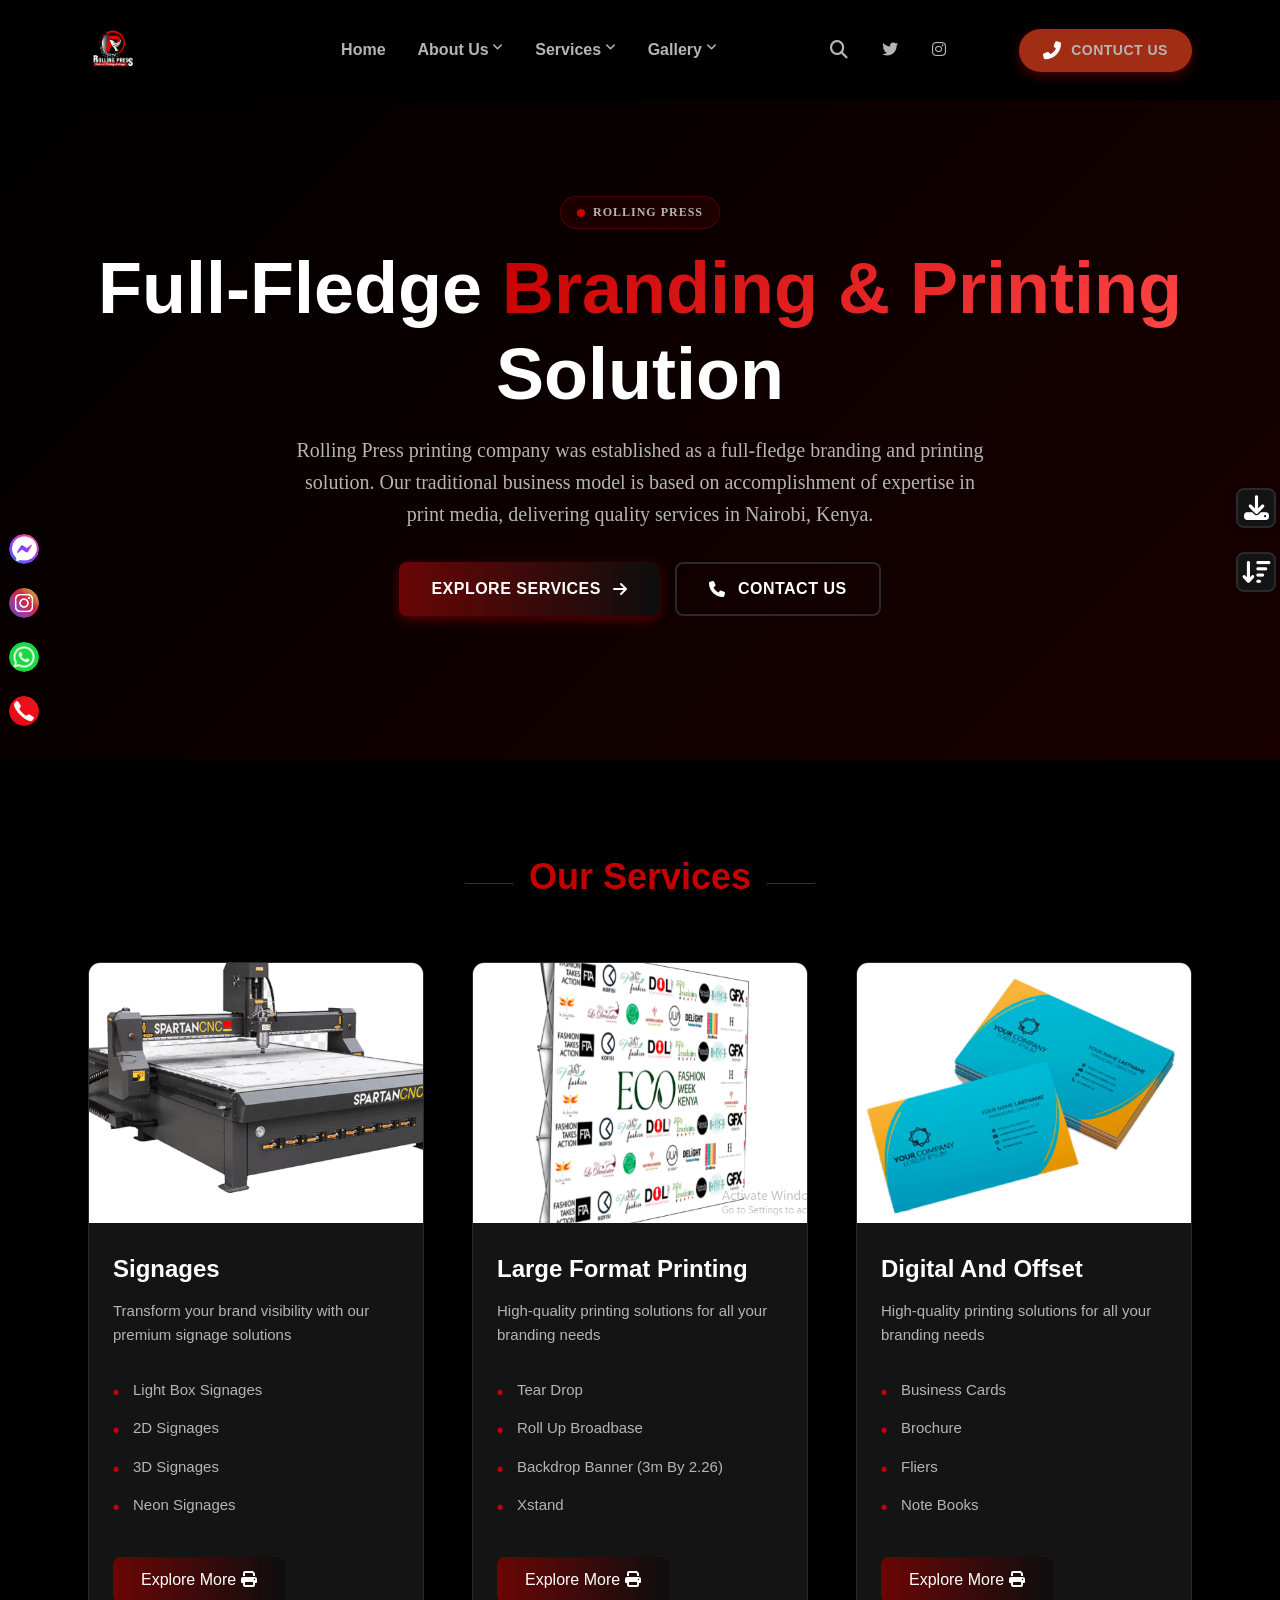
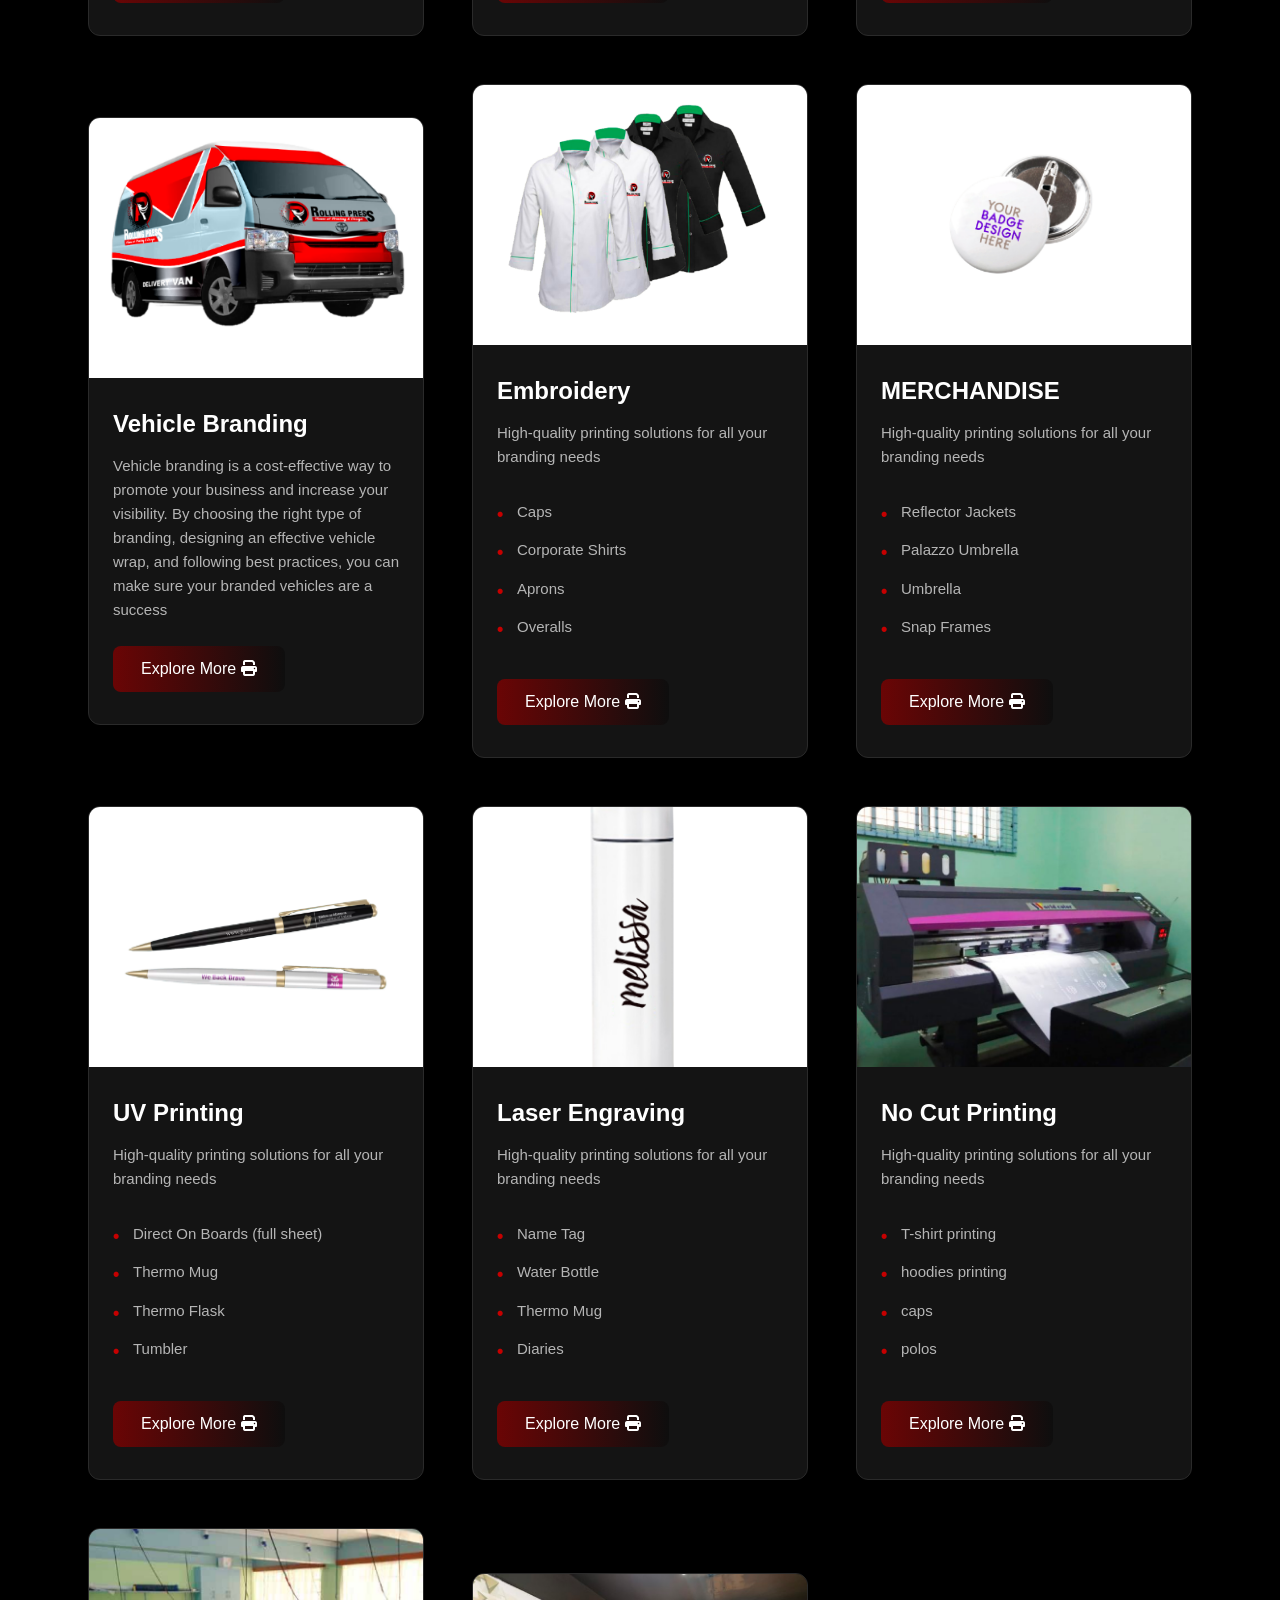
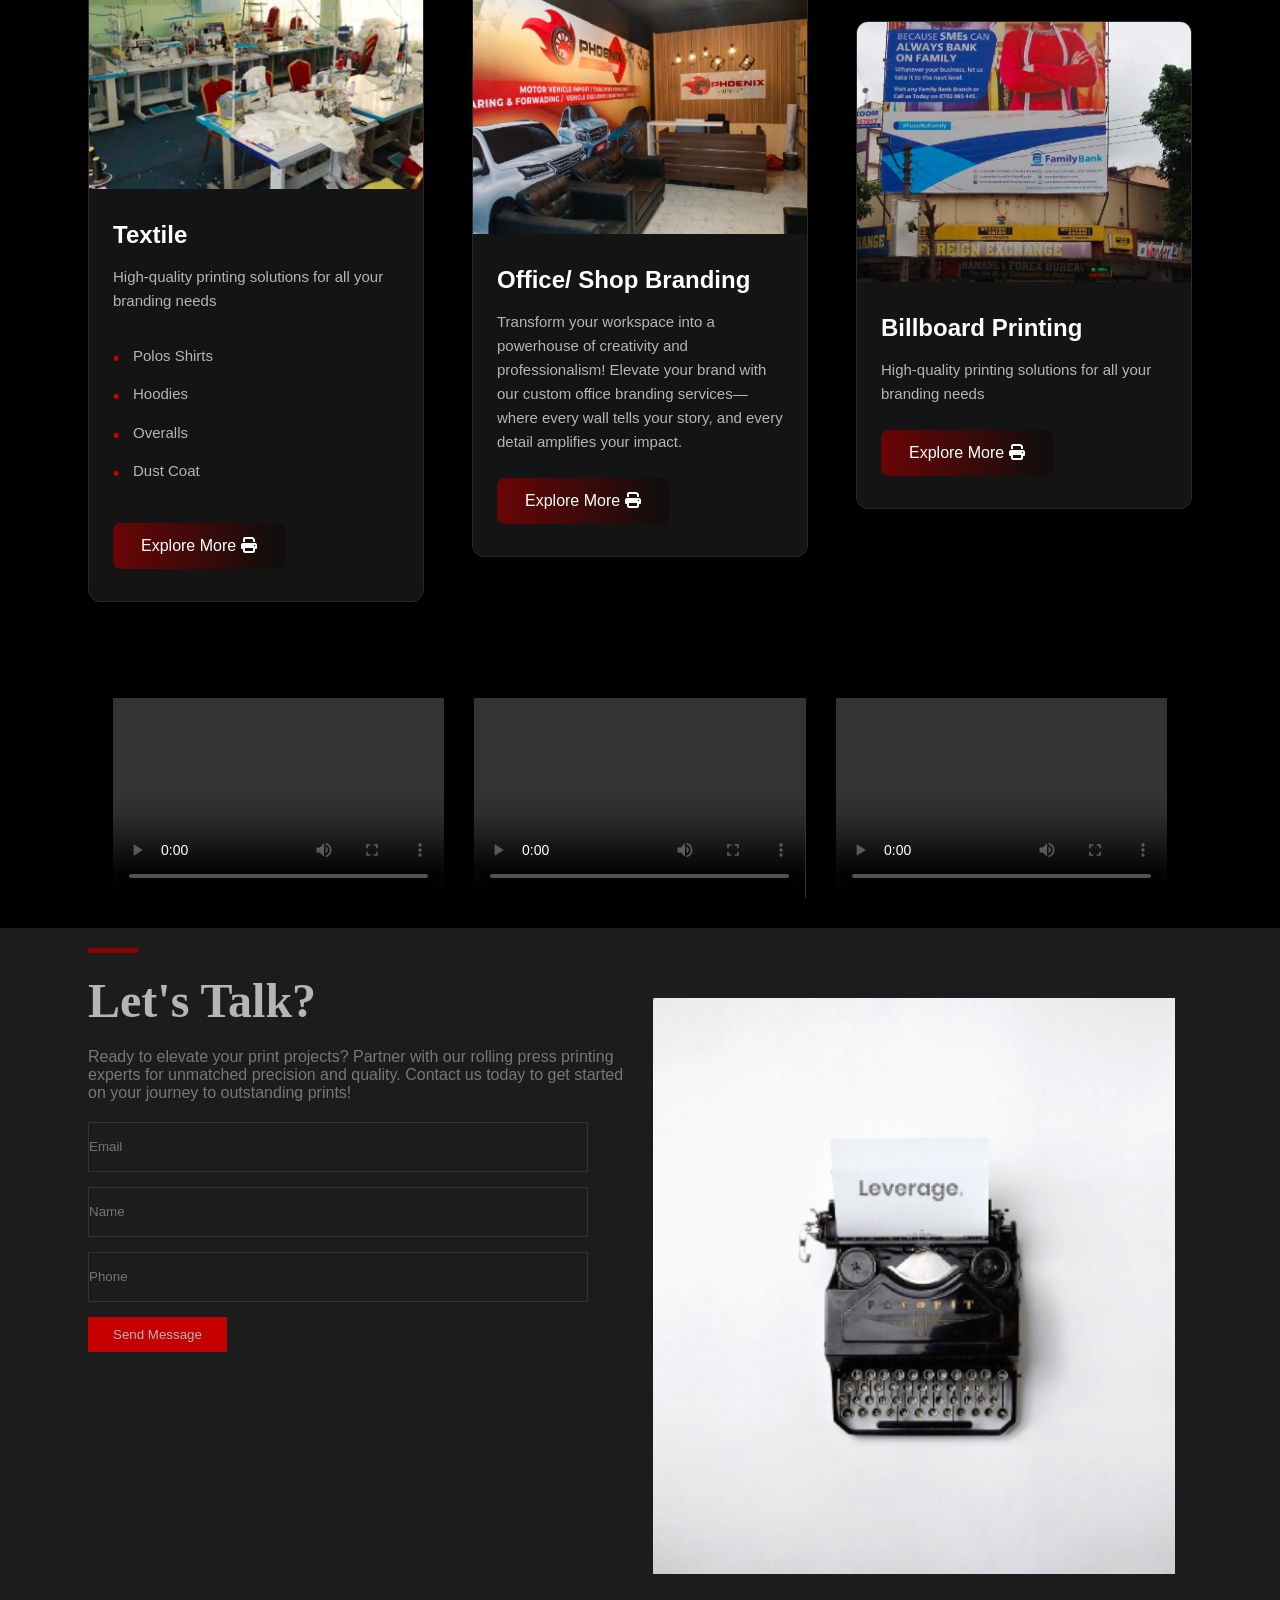
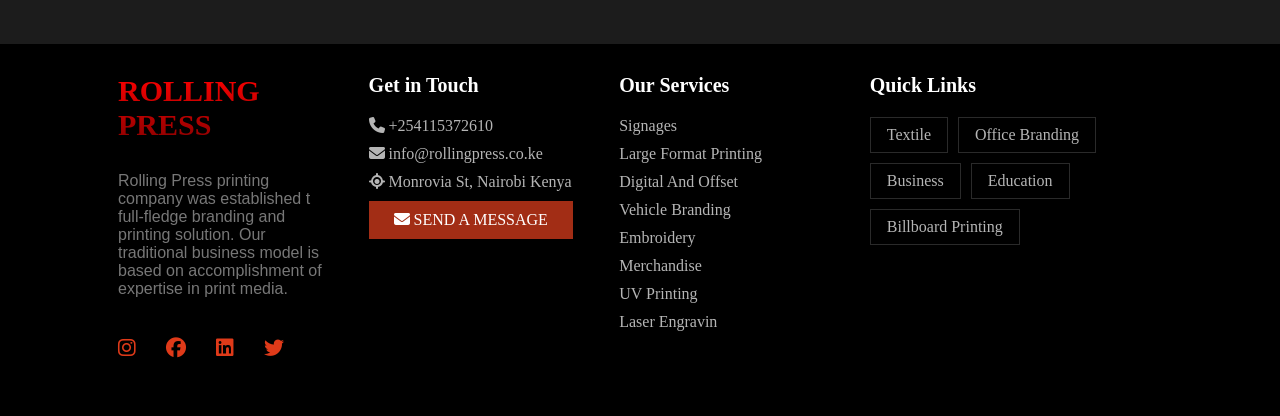
==== commit ae0f1b35: "Update index.html" ====
--- a/index.html
+++ b/index.html
@@ -16,7 +16,7 @@
       <div class="wrapper">
         <div class="nav-header">
           <div class="logo">
-            <img src="/images/logo.png" alt="">
+            <img src="images/logo.png" alt="">
           </div>
           <div class="nav-items" id="navItem">
             <div class="close-icon" id="close-menu">
@@ -127,16 +127,16 @@
     <div class="icon-downloadPdf-btn">
       <div class="socials-icons">
         <a href="#" class="social-icon messenger">
-          <img src="/images/messenger.png" alt="messenger" />
+          <img src="images/messenger.png" alt="messenger" />
         </a>
         <a href="#" class="social-icon instagram">
-          <img src="/images/instagram.png" alt="instagram" />
+          <img src="images/instagram.png" alt="instagram" />
         </a>
         <a href="#" class="social-icon whatsapp">
-          <img src="/images/whatsapp.png" alt="whatsapp" />
+          <img src="images/whatsapp.png" alt="whatsapp" />
         </a>
         <a href="#" class="social-icon phone">
-          <img src="/images/phone.png" alt="phone" />
+          <img src="images/phone.png" alt="phone" />
         </a>
       </div>
       <div class="pdfDownload-icons">
@@ -159,7 +159,7 @@
           <article class="service-box">
             <div class="service-img">
               <img
-                src="/images/S1.png"
+                src="images/S1.png"
                 alt="Professional signage solutions including light boxes and 3D signs"
                 loading="lazy"
               />
@@ -189,7 +189,7 @@
           <!-- Service Box 2 -->
           <article class="service-box">
             <div class="service-img">
-              <img src="/images/S2.png" alt="" loading="lazy" />
+              <img src="images/S2.png" alt="" loading="lazy" />
             </div>
             <div class="service-content">
               <h3 class="service-title">Large Format Printing</h3>
@@ -215,7 +215,7 @@
           <!-- Service Box 3 -->
           <article class="service-box">
             <div class="service-img">
-              <img src="/images/S3.png" alt="" loading="lazy" />
+              <img src="images/S3.png" alt="" loading="lazy" />
             </div>
             <div class="service-content">
               <h3 class="service-title">Digital And Offset</h3>
@@ -241,7 +241,7 @@
           <!-- Service Box 4 -->
           <article class="service-box">
             <div class="service-img">
-              <img src="/images/S4.png" alt="" loading="lazy" />
+              <img src="images/S4.png" alt="" loading="lazy" />
             </div>
             <div class="service-content">
               <h3 class="service-title">Vehicle Branding</h3>
@@ -265,7 +265,7 @@
           <!-- Service Box 5 -->
           <article class="service-box">
             <div class="service-img">
-              <img src="/images/S5.png" alt="" loading="lazy" />
+              <img src="images/S5.png" alt="" loading="lazy" />
             </div>
             <div class="service-content">
               <h3 class="service-title">Embroidery</h3>
@@ -291,7 +291,7 @@
           <!-- Service Box 6 -->
           <article class="service-box">
             <div class="service-img">
-              <img src="/images/S6.png" alt="" loading="lazy" />
+              <img src="images/S6.png" alt="" loading="lazy" />
             </div>
             <div class="service-content">
               <h3 class="service-title">MERCHANDISE</h3>
@@ -317,7 +317,7 @@
           <!-- Service Box 7 -->
           <article class="service-box">
             <div class="service-img">
-              <img src="/images/S7.png" alt="" loading="lazy" />
+              <img src="images/S7.png" alt="" loading="lazy" />
             </div>
             <div class="service-content">
               <h3 class="service-title">UV Printing</h3>
@@ -343,7 +343,7 @@
           <!-- Service Box 8 -->
           <article class="service-box">
             <div class="service-img">
-              <img src="/images/S8.png" alt="" loading="lazy" />
+              <img src="images/S8.png" alt="" loading="lazy" />
             </div>
             <div class="service-content">
               <h3 class="service-title">Laser Engraving</h3>
@@ -369,7 +369,7 @@
           <!-- Service Box 9 -->
           <article class="service-box">
             <div class="service-img">
-              <img src="/images/S9.png" alt="" loading="lazy" />
+              <img src="images/S9.png" alt="" loading="lazy" />
             </div>
             <div class="service-content">
               <h3 class="service-title">No Cut Printing</h3>
@@ -395,7 +395,7 @@
           <!-- Service Box 10 -->
           <article class="service-box">
             <div class="service-img">
-              <img src="/images/S10.png" alt="" loading="lazy" />
+              <img src="images/S10.png" alt="" loading="lazy" />
             </div>
             <div class="service-content">
               <h3 class="service-title">Textile</h3>
@@ -421,7 +421,7 @@
           <!-- Service Box 11 -->
           <article class="service-box">
             <div class="service-img">
-              <img src="/images/S11.png" alt="" loading="lazy" />
+              <img src="images/S11.png" alt="" loading="lazy" />
             </div>
             <div class="service-content">
               <h3 class="service-title">Office/ Shop Branding</h3>
@@ -444,7 +444,7 @@
           <!-- Service Box 12 -->
           <article class="service-box">
             <div class="service-img">
-              <img src="/images/S13.png" alt="" loading="lazy" />
+              <img src="images/S12.png" alt="" loading="lazy" />
             </div>
             <div class="service-content">
               <h3 class="service-title">Billboard Printing</h3>
@@ -512,7 +512,7 @@
             </form>
           </div>
           <div class="talk-img">
-            <img src="/images/S14.png" alt="" />
+            <img src="images/S14.png" alt="" />
           </div>
         </div>
       </div>
@@ -579,5 +579,5 @@
     </footer>
   </body>
 
-  <script src="/app.js"></script>
+  <script src="app.js"></script>
 </html>
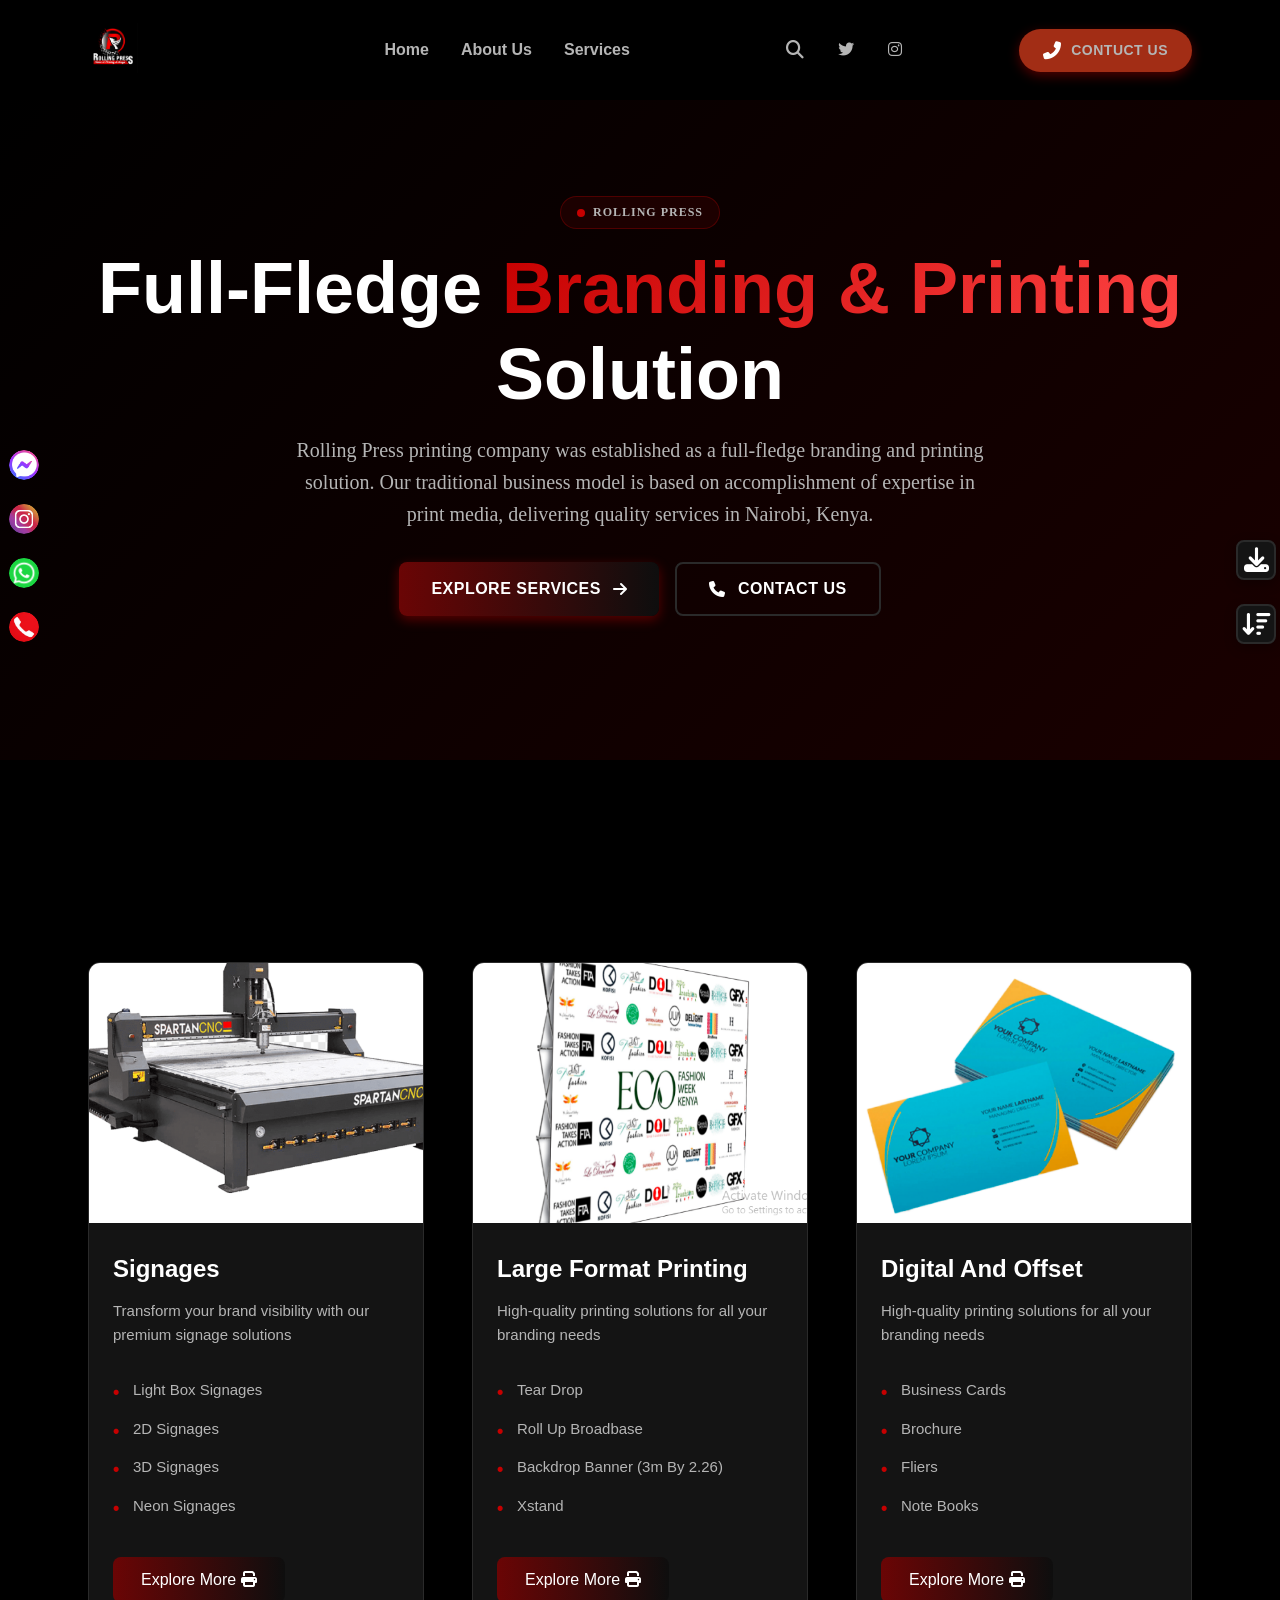
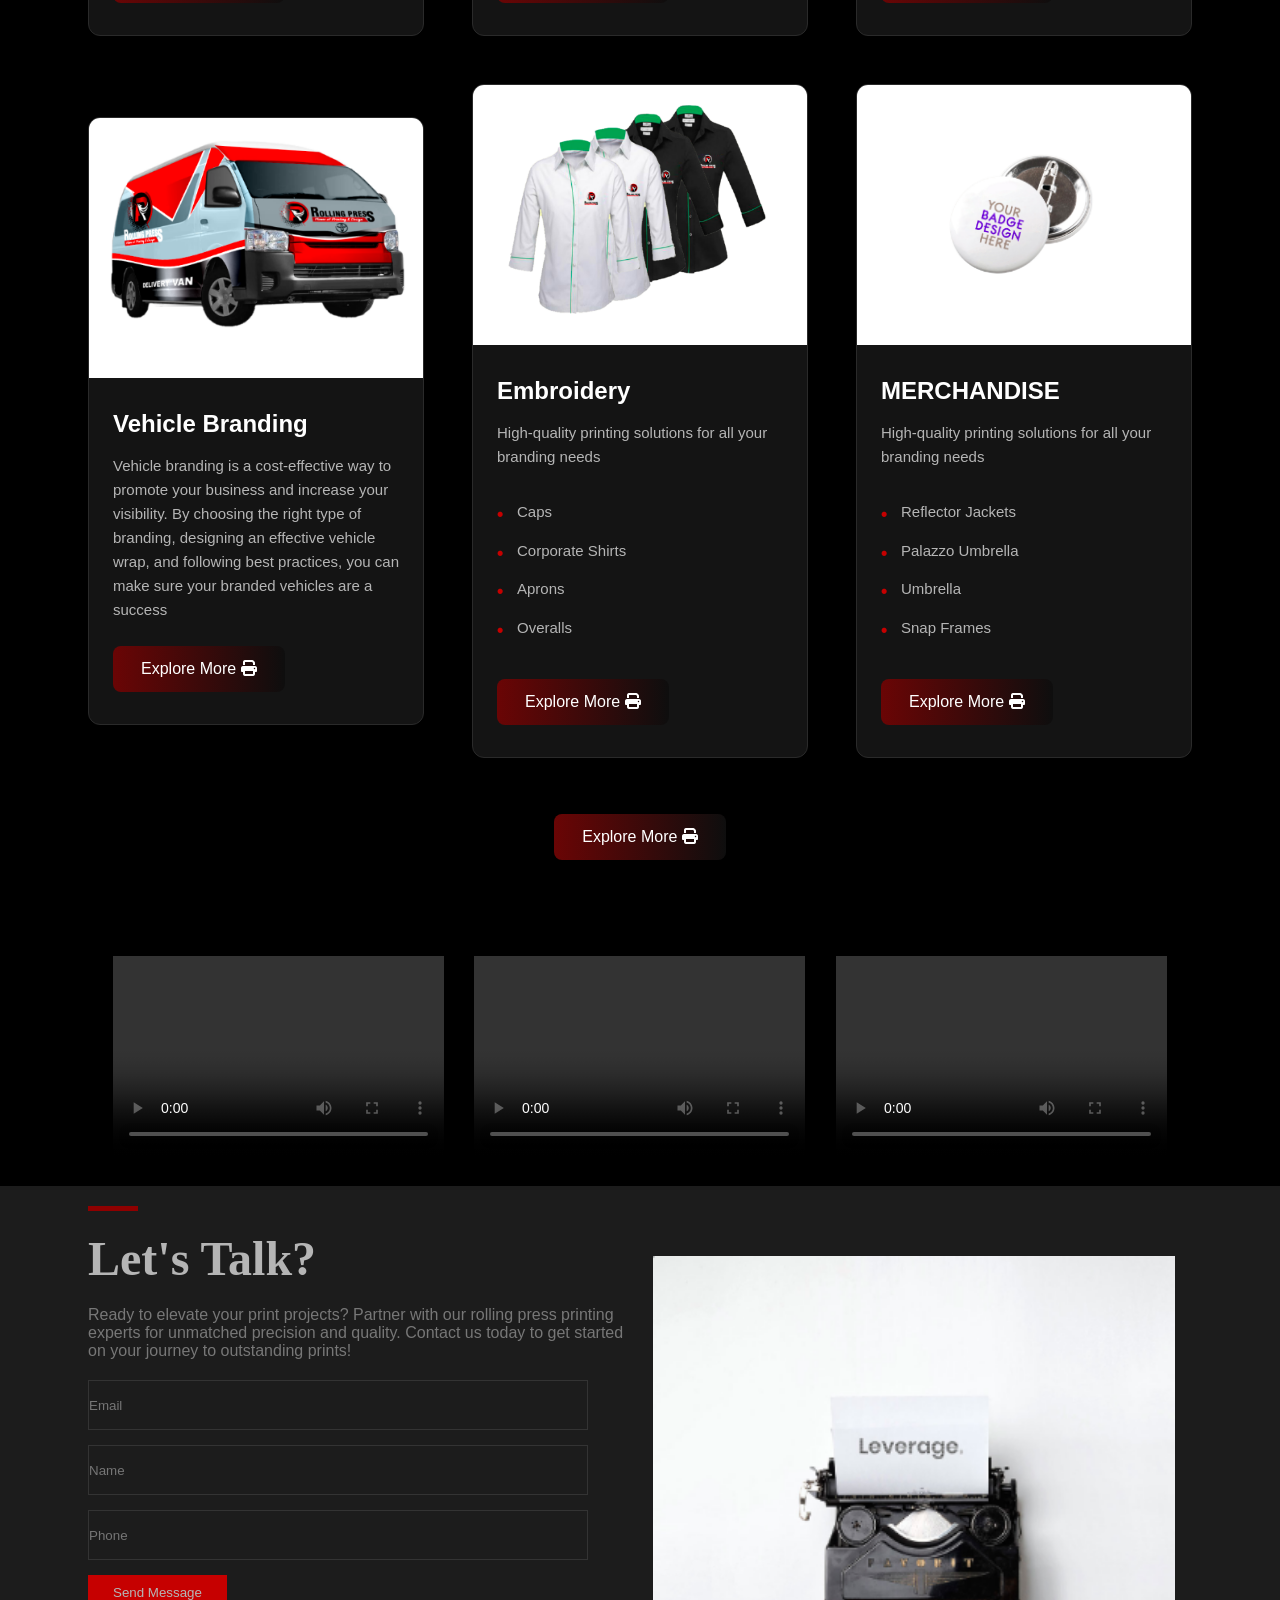
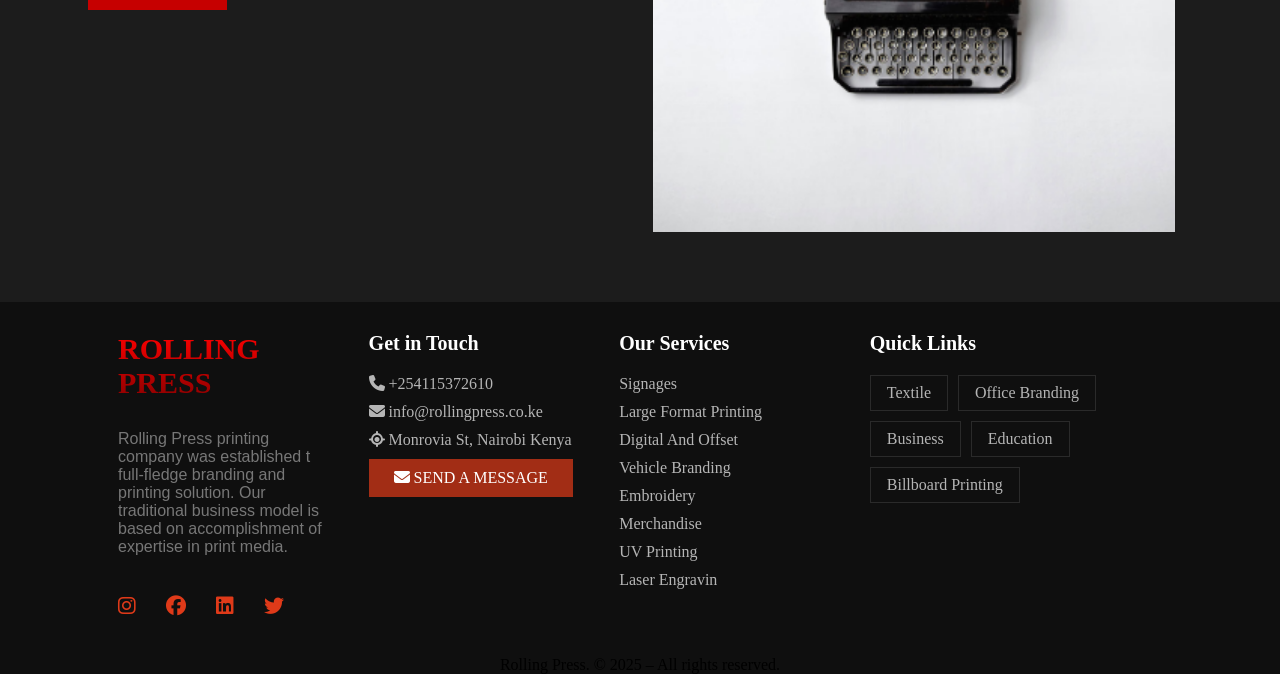
==== commit ba021332: "service link update" ====
--- a/index.html
+++ b/index.html
@@ -1,4 +1,4 @@
-<!DOCTYPE html>
+<!doctype html>
 <html lang="en">
   <head>
     <meta charset="UTF-8" />
@@ -12,60 +12,27 @@
   </head>
   <body>
     <!-- Nav -->
-    <nav>
+    <nav data-animate="fade-down">
       <div class="wrapper">
         <div class="nav-header">
           <div class="logo">
-            <img src="images/logo.png" alt="">
+            <a href="index.html"><img src="images/logo.png" alt="" /></a>
           </div>
           <div class="nav-items" id="navItem">
             <div class="close-icon" id="close-menu">
               <i class="fa-solid fa-circle-xmark fa-xs"></i>
             </div>
             <ul class="parent_link">
-              <li class="nav-item"><a href="#">Home</a></li>
+              <li class="nav-item"><a href="index.html">Home</a></li>
               <li class="nav-item">
-                <a id="About-link" href="#">
+                <a id="About-link" href="aboutUs.html">
                   <span>About Us</span>
-                  <i class="fa-solid fa-angle-down fa-pull-right"></i>
                 </a>
-                <ul class="child">
-                  <li class="child-nav"><a href="#">Our Mission</a></li>
-                  <li class="child-nav"><a href="#">Our Vision</a></li>
-                  <li class="child-nav"><a href="#">Our Values</a></li>
-                </ul>
               </li>
               <li class="nav-item">
-                <a id="Services-link" href="#">
+                <a id="Services-link" href="service.html">
                   <span>Services</span>
-                  <i class="fa-solid fa-angle-down fa-pull-right"></i>
                 </a>
-                <ul class="child">
-                  <li class="child-nav"><a href="#">Signages</a></li>
-                  <li class="child-nav">
-                    <a href="#">Large Format Printing</a>
-                  </li>
-                  <li class="child-nav"><a href="#">Digital And Offset</a></li>
-                  <li class="child-nav"><a href="#">Vehicle Branding</a></li>
-                  <li class="child-nav"><a href="#">Merchandise</a></li>
-                  <li class="child-nav"><a href="#">Embroidery</a></li>
-                  <li class="child-nav">
-                    <a href="#">UV Printing 4ft by 8ft</a>
-                  </li>
-                  <li class="child-nav"><a href="#">Laser Engraving</a></li>
-                  <li class="child-nav"><a href="#">Office Branding</a></li>
-                  <li class="child-nav"><a href="#">Textile</a></li>
-                </ul>
-              </li>
-              <li class="nav-item">
-                <a id="gallery-link" href="#">
-                  <span>Gallery</span>
-                  <i class="fa-solid fa-angle-down fa-pull-right"></i>
-                </a>
-                <ul class="child">
-                  <li class="child-nav"><a href="#">Video Gallery</a></li>
-                  <li class="child-nav"><a href="#">Image Gallery</a></li>
-                </ul>
               </li>
             </ul>
           </div>
@@ -91,26 +58,30 @@
     <!-- Banner Section -->
     <section class="banner" id="home">
       <div class="banner-wrapper">
-        <div class="banner-content">
+        <div class="banner-content-hero">
           <!-- Badge -->
-          <div class="banner-badge">
-            <span class="banner-badge-icon"></span>
-            <span class="banner-badge-text">Rolling Press</span>
-          </div>
-          <h1 class="banner-title">
+          <div class="banner-badge-hero" data-animate="fade-up">
+            <span class="banner-badge-icon-hero"></span>
+            <span class="banner-badge-text-hero">Rolling Press</span>
+          </div>
+          <h1 class="banner-title-hero" data-animate="fade-up" data-delay="0.1">
             Full-Fledge
-            <span class="banner-title-highlight">Branding & Printing</span>
+            <span class="banner-title-highlight-hero">Branding & Printing</span>
             Solution
           </h1>
-          <p class="banner-subtitle">
+          <p
+            class="banner-subtitle-hero"
+            data-animate="fade-up"
+            data-delay="0.2"
+          >
             Rolling Press printing company was established as a full-fledge
             branding and printing solution. Our traditional business model is
             based on accomplishment of expertise in print media, delivering
             quality services in Nairobi, Kenya.
           </p>
           <!-- Call to Action Buttons -->
-          <div class="banner-cta">
-            <a href="#services" class="btn btn-primary">
+          <div class="banner-cta-hero" data-animate="fade-up" data-delay="0.3">
+            <a href="service.html" class="btn btn-primary">
               <span>Explore Services</span>
               <i class="fa-solid fa-arrow-right"></i>
             </a>
@@ -125,7 +96,7 @@
 
     <!-- Icons and download -->
     <div class="icon-downloadPdf-btn">
-      <div class="socials-icons">
+      <div class="socials-icons" data-animate="zoom-in">
         <a href="#" class="social-icon messenger">
           <img src="images/messenger.png" alt="messenger" />
         </a>
@@ -139,16 +110,20 @@
           <img src="images/phone.png" alt="phone" />
         </a>
       </div>
-      <div class="pdfDownload-icons">
-        <a href="#" class="download-icon"><i class="fa-solid fa-download"></i></a>
-        <a href="#" class="download-icon"><i class="fa-solid fa-arrow-down-wide-short"></i></a>
+      <div class="pdfDownload-icons" data-animate="zoom-in">
+        <a href="#" class="download-icon"
+          ><i class="fa-solid fa-download"></i
+        ></a>
+        <a href="#" class="download-icon"
+          ><i class="fa-solid fa-arrow-down-wide-short"></i
+        ></a>
       </div>
     </div>
 
     <!-- Services -->
     <section class="services" id="services">
       <div class="wrapper">
-        <div class="section-header">
+        <div class="section-header" data-animate="fade-up">
           <span class="dash" aria-hidden="true">______</span>
           <h2 class="section-title">Our Services</h2>
           <span class="dash" aria-hidden="true">______</span>
@@ -156,7 +131,7 @@
 
         <div class="services-container">
           <!-- Service Box 1 -->
-          <article class="service-box">
+          <article class="service-box" data-animate="fade-up">
             <div class="service-img">
               <img
                 src="images/S1.png"
@@ -177,7 +152,7 @@
                 <li class="product-item">Neon Signages</li>
               </ul>
               <a
-                href="#printing"
+                href="serviceDetails.html"
                 class="btn-service"
                 aria-label="Explore more printing services"
                 >Explore More
@@ -187,7 +162,7 @@
           </article>
 
           <!-- Service Box 2 -->
-          <article class="service-box">
+          <article class="service-box" data-animate="fade-up">
             <div class="service-img">
               <img src="images/S2.png" alt="" loading="lazy" />
             </div>
@@ -203,7 +178,7 @@
                 <li class="product-item">Xstand</li>
               </ul>
               <a
-                href="#printing"
+                href="serviceDetails.html"
                 class="btn-service"
                 aria-label="Explore more printing services"
                 >Explore More
@@ -213,7 +188,7 @@
           </article>
 
           <!-- Service Box 3 -->
-          <article class="service-box">
+          <article class="service-box" data-animate="fade-up">
             <div class="service-img">
               <img src="images/S3.png" alt="" loading="lazy" />
             </div>
@@ -229,7 +204,7 @@
                 <li class="product-item">Note Books</li>
               </ul>
               <a
-                href="#printing"
+                href="serviceDetails.html"
                 class="btn-service"
                 aria-label="Explore more printing services"
                 >Explore More
@@ -239,7 +214,7 @@
           </article>
 
           <!-- Service Box 4 -->
-          <article class="service-box">
+          <article class="service-box" data-animate="fade-up">
             <div class="service-img">
               <img src="images/S4.png" alt="" loading="lazy" />
             </div>
@@ -263,7 +238,7 @@
           </article>
 
           <!-- Service Box 5 -->
-          <article class="service-box">
+          <article class="service-box" data-animate="fade-up">
             <div class="service-img">
               <img src="images/S5.png" alt="" loading="lazy" />
             </div>
@@ -289,7 +264,7 @@
           </article>
 
           <!-- Service Box 6 -->
-          <article class="service-box">
+          <article class="service-box" data-animate="fade-up">
             <div class="service-img">
               <img src="images/S6.png" alt="" loading="lazy" />
             </div>
@@ -314,174 +289,38 @@
             </div>
           </article>
 
-          <!-- Service Box 7 -->
-          <article class="service-box">
-            <div class="service-img">
-              <img src="images/S7.png" alt="" loading="lazy" />
-            </div>
-            <div class="service-content">
-              <h3 class="service-title">UV Printing</h3>
-              <p class="service-description">
-                High-quality printing solutions for all your branding needs
-              </p>
-              <ul class="products-list">
-                <li class="product-item">Direct On Boards (full sheet)</li>
-                <li class="product-item">Thermo Mug</li>
-                <li class="product-item">Thermo Flask</li>
-                <li class="product-item">Tumbler</li>
-              </ul>
-              <a
-                href="#printing"
-                class="btn-service"
-                aria-label="Explore more printing services"
-                >Explore More
-                <i class="fa-solid fa-print"></i>
-              </a>
-            </div>
-          </article>
-
-          <!-- Service Box 8 -->
-          <article class="service-box">
-            <div class="service-img">
-              <img src="images/S8.png" alt="" loading="lazy" />
-            </div>
-            <div class="service-content">
-              <h3 class="service-title">Laser Engraving</h3>
-              <p class="service-description">
-                High-quality printing solutions for all your branding needs
-              </p>
-              <ul class="products-list">
-                <li class="product-item">Name Tag</li>
-                <li class="product-item">Water Bottle</li>
-                <li class="product-item">Thermo Mug</li>
-                <li class="product-item">Diaries</li>
-              </ul>
-              <a
-                href="#printing"
-                class="btn-service"
-                aria-label="Explore more printing services"
-                >Explore More
-                <i class="fa-solid fa-print"></i>
-              </a>
-            </div>
-          </article>
-
-          <!-- Service Box 9 -->
-          <article class="service-box">
-            <div class="service-img">
-              <img src="images/S9.png" alt="" loading="lazy" />
-            </div>
-            <div class="service-content">
-              <h3 class="service-title">No Cut Printing</h3>
-              <p class="service-description">
-                High-quality printing solutions for all your branding needs
-              </p>
-              <ul class="products-list">
-                <li class="product-item">T-shirt printing</li>
-                <li class="product-item">hoodies printing</li>
-                <li class="product-item">caps</li>
-                <li class="product-item">polos</li>
-              </ul>
-              <a
-                href="#printing"
-                class="btn-service"
-                aria-label="Explore more printing services"
-                >Explore More
-                <i class="fa-solid fa-print"></i>
-              </a>
-            </div>
-          </article>
-
-          <!-- Service Box 10 -->
-          <article class="service-box">
-            <div class="service-img">
-              <img src="images/S10.png" alt="" loading="lazy" />
-            </div>
-            <div class="service-content">
-              <h3 class="service-title">Textile</h3>
-              <p class="service-description">
-                High-quality printing solutions for all your branding needs
-              </p>
-              <ul class="products-list">
-                <li class="product-item">Polos Shirts</li>
-                <li class="product-item">Hoodies</li>
-                <li class="product-item">Overalls</li>
-                <li class="product-item">Dust Coat</li>
-              </ul>
-              <a
-                href="#printing"
-                class="btn-service"
-                aria-label="Explore more printing services"
-                >Explore More
-                <i class="fa-solid fa-print"></i>
-              </a>
-            </div>
-          </article>
-
-          <!-- Service Box 11 -->
-          <article class="service-box">
-            <div class="service-img">
-              <img src="images/S11.png" alt="" loading="lazy" />
-            </div>
-            <div class="service-content">
-              <h3 class="service-title">Office/ Shop Branding</h3>
-              <p class="service-description">
-                Transform your workspace into a powerhouse of creativity and
-                professionalism! Elevate your brand with our custom office
-                branding services—where every wall tells your story, and every
-                detail amplifies your impact.
-              </p>
-              <a
-                href="#printing"
-                class="btn-service"
-                aria-label="Explore more printing services"
-                >Explore More
-                <i class="fa-solid fa-print"></i>
-              </a>
-            </div>
-          </article>
-
-          <!-- Service Box 12 -->
-          <article class="service-box">
-            <div class="service-img">
-              <img src="images/S12.png" alt="" loading="lazy" />
-            </div>
-            <div class="service-content">
-              <h3 class="service-title">Billboard Printing</h3>
-              <p class="service-description">
-                High-quality printing solutions for all your branding needs
-              </p>
-              <a
-                href="#printing"
-                class="btn-service"
-                aria-label="Explore more printing services"
-                >Explore More
-                <i class="fa-solid fa-print"></i>
-              </a>
-            </div>
-          </article>
+          <a
+            href="service.html"
+            class="btn-service"
+            aria-label="Explore more printing services"
+            >Explore More
+            <i class="fa-solid fa-print"></i>
+          </a>
         </div>
       </div>
     </section>
     <!--- video section -->
-    <section class="videos">
+    <section class="videos" data-animate="fade-up">
       <div class="wrapper">
         <div class="video-box">
           <video
             src="http://new.rollingpress.co.ke/wp-content/uploads/2024/08/WhatsApp-Video-2024-08-08-at-11.26.11_3dbb5785.mp4"
             controls=""
+            data-animate="zoom-in"
             preload="metadata"
             controlslist="nodownload"
           ></video>
           <video
             src="http://new.rollingpress.co.ke/wp-content/uploads/2024/08/WhatsApp-Video-2024-08-08-at-11.26.11_3dbb5785.mp4"
             controls=""
+            data-animate="zoom-in"
             preload="metadata"
             controlslist="nodownload"
           ></video>
           <video
             src="http://new.rollingpress.co.ke/wp-content/uploads/2024/08/WhatsApp-Video-2024-08-08-at-11.26.11_3dbb5785.mp4"
             controls=""
+            data-animate="zoom-in"
             preload="metadata"
             controlslist="nodownload"
           ></video>
@@ -490,14 +329,14 @@
     </section>
 
     <!-- contact us-->
-    <section class="talk-section">
+    <section class="talk-section" data-animate="fade-up">
       <div class="wrapper">
         <div class="talk-h2">
           <span class="small-dash"></span>
           <h2>Let's Talk?</h2>
         </div>
         <div class="talk-box">
-          <div class="talk-content">
+          <div class="talk-content" data-animate="slide-left">
             <p>
               Ready to elevate your print projects? Partner with our rolling
               press printing experts for unmatched precision and quality.
@@ -511,7 +350,7 @@
               <button class="btn-submit">Send Message</button>
             </form>
           </div>
-          <div class="talk-img">
+          <div class="talk-img" data-animate="slide-right">
             <img src="images/S14.png" alt="" />
           </div>
         </div>
@@ -519,11 +358,11 @@
     </section>
 
     <!-- footer -->
-    <footer>
+    <footer data-animate="fade-up">
       <div class="wrapper">
         <div class="footer-section">
           <div class="footer-logo-section">
-            <a href="#" class="logo-footer-link"> ROLLING PRESS </a>
+            <a href="index.html" class="logo-footer-link"> ROLLING PRESS </a>
             <p class="logo-paragraph">
               Rolling Press printing company was established t full-fledge
               branding and printing solution. Our traditional business model is
--- a/style.css
+++ b/style.css
@@ -134,7 +134,7 @@
   transition: all 0.3s ease;
   border: none;
 }
-.logo img{
+.logo img {
   width: 100%;
 }
 
@@ -213,17 +213,22 @@
 
 .nav-icons {
   display: flex;
+  gap: 16px;
+  align-items: center;
+  /* display: flex;
   gap: 20px;
-  align-items: center;
+  align-items: center; */
 }
 
 .fa-magnifying-glass {
+  /* position: static; */
   font-size: 20px;
   position: relative;
   left: 50px;
 }
 
 .fa-bars {
+  /* position: static; */
   font-size: 25px;
   position: relative;
   left: 55px;
@@ -314,11 +319,11 @@
   position: relative;
   z-index: 2;
 }
-.banner-content {
+.banner-content-hero {
   text-align: center;
 }
 /* Badge */
-.banner-badge {
+.banner-badge-hero {
   display: inline-flex;
   align-items: center;
   gap: var(--space-8);
@@ -331,21 +336,21 @@
   bottom: 50px; */
   animation: fadeInUp 0.8s ease-out;
 }
-.banner-badge-icon {
+.banner-badge-icon-hero {
   width: 8px;
   height: 8px;
   background: var(--brand-red-primary);
   border-radius: 50%;
   animation: pulse 2s infinite;
 }
-.banner-badge-text {
+.banner-badge-text-hero {
   font-size: 12px;
   font-weight: 600;
   color: var(--text-secondary);
   text-transform: uppercase;
   letter-spacing: 1px;
 }
-.banner-title {
+.banner-title-hero {
   font-family: var(--font-heading);
   font-size: 36px;
   font-weight: 900;
@@ -356,7 +361,7 @@
   bottom: 50px; */
   animation: fadeInUp 0.8s ease-out 0.2s backwards;
 }
-.banner-title-highlight {
+.banner-title-highlight-hero {
   background: linear-gradient(
     135deg,
     var(--brand-red-primary) 0%,
@@ -367,7 +372,7 @@
   background-clip: text;
 }
 /* Subtitle */
-.banner-subtitle {
+.banner-subtitle-hero {
   font-size: 16px;
   line-height: 1.6;
   color: var(--text-secondary);
@@ -380,7 +385,7 @@
   animation: fadeInUp 0.8s ease-out 0.4s backwards;
 }
 /* CTA Buttons */
-.banner-cta {
+.banner-cta-hero {
   display: flex;
   flex-direction: column;
   gap: var(--space-16);
@@ -495,11 +500,15 @@
 @keyframes messenger-glow {
   0%,
   100% {
-    box-shadow: 0 0 15px rgba(0, 132, 255, 0.6), 0 0 30px rgba(0, 132, 255, 0.4),
+    box-shadow:
+      0 0 15px rgba(0, 132, 255, 0.6),
+      0 0 30px rgba(0, 132, 255, 0.4),
       0 0 45px rgba(0, 132, 255, 0.2);
   }
   50% {
-    box-shadow: 0 0 25px rgba(0, 132, 255, 1), 0 0 50px rgba(0, 132, 255, 0.8),
+    box-shadow:
+      0 0 25px rgba(0, 132, 255, 1),
+      0 0 50px rgba(0, 132, 255, 0.8),
       0 0 75px rgba(0, 132, 255, 0.6);
   }
 }
@@ -513,11 +522,15 @@
 @keyframes instagram-glow {
   0%,
   100% {
-    box-shadow: 0 0 15px rgba(225, 48, 108, 0.6),
-      0 0 30px rgba(253, 29, 29, 0.4), 0 0 45px rgba(131, 58, 180, 0.644);
+    box-shadow:
+      0 0 15px rgba(225, 48, 108, 0.6),
+      0 0 30px rgba(253, 29, 29, 0.4),
+      0 0 45px rgba(131, 58, 180, 0.644);
   }
   50% {
-    box-shadow: 0 0 25px rgba(225, 48, 108, 1), 0 0 50px rgba(253, 29, 29, 0.8),
+    box-shadow:
+      0 0 25px rgba(225, 48, 108, 1),
+      0 0 50px rgba(253, 29, 29, 0.8),
       0 0 75px rgba(131, 58, 180, 0.6);
   }
 }
@@ -531,11 +544,15 @@
 @keyframes whatsapp-glow {
   0%,
   100% {
-    box-shadow: 0 0 15px rgba(37, 211, 102, 0.6),
-      0 0 30px rgba(37, 211, 102, 0.4), 0 0 45px rgba(37, 211, 102, 0.2);
+    box-shadow:
+      0 0 15px rgba(37, 211, 102, 0.6),
+      0 0 30px rgba(37, 211, 102, 0.4),
+      0 0 45px rgba(37, 211, 102, 0.2);
   }
   50% {
-    box-shadow: 0 0 25px rgba(37, 211, 102, 1), 0 0 50px rgba(37, 211, 102, 0.8),
+    box-shadow:
+      0 0 25px rgba(37, 211, 102, 1),
+      0 0 50px rgba(37, 211, 102, 0.8),
       0 0 75px rgba(37, 211, 102, 0.6);
   }
 }
@@ -549,11 +566,15 @@
 @keyframes phone-glow {
   0%,
   100% {
-    box-shadow: 0 0 15px rgba(220, 20, 60, 0.6), 0 0 30px rgba(220, 20, 60, 0.4),
+    box-shadow:
+      0 0 15px rgba(220, 20, 60, 0.6),
+      0 0 30px rgba(220, 20, 60, 0.4),
       0 0 45px rgba(220, 20, 60, 0.2);
   }
   50% {
-    box-shadow: 0 0 25px rgba(220, 20, 60, 1), 0 0 50px rgba(220, 20, 60, 0.952),
+    box-shadow:
+      0 0 25px rgba(220, 20, 60, 1),
+      0 0 50px rgba(220, 20, 60, 0.952),
       0 0 75px rgba(220, 20, 60, 0.849);
   }
 }
@@ -565,7 +586,7 @@
 /* PDF Download Icons - RIGHT SIDE */
 .pdfDownload-icons {
   position: fixed;
-  right: 0;
+  right: 8px;
   top: 50%;
   transform: translateY(-50%);
   display: flex;
@@ -574,10 +595,11 @@
   padding-right: var(--space-8);
   z-index: 1000;
 }
-.fa-download, .fa-arrow-down-wide-short{
+.fa-download,
+.fa-arrow-down-wide-short {
   font-size: 25px;
 }
-.download-icon{
+.download-icon {
   width: 30px;
   height: 30px;
   display: flex;
@@ -604,6 +626,7 @@
 .download-icon:active {
   transform: translateX(-3px);
 }
+
 /*============== Services Section =========*/
 .services {
   padding: var(--space-48) 0;
@@ -653,13 +676,17 @@
   overflow: hidden;
   transition: all 0.3s ease;
   border: 1px solid var(--border-dark);
-  box-shadow: 0 4px 12px rgba(0, 0, 0, 0.4), 0 2px 4px rgba(0, 0, 0, 0.3);
+  box-shadow:
+    0 4px 12px rgba(0, 0, 0, 0.4),
+    0 2px 4px rgba(0, 0, 0, 0.3);
 }
 
 .service-box:hover {
   transform: translateY(-5px);
   border-color: var(--border-dark);
-  box-shadow: 0 12px 24px rgba(198, 0, 0, 0.3), 0 6px 12px rgba(0, 0, 0, 0.5);
+  box-shadow:
+    0 12px 24px rgba(198, 0, 0, 0.3),
+    0 6px 12px rgba(0, 0, 0, 0.5);
 }
 
 /* Service Image */
@@ -845,7 +872,7 @@
 /*#EA6549*/
 footer {
   width: 100%;
-  background-color: var(--neutral-black);
+  background-color: var(--neutral-dark-900);
   /* padding: 30px 0px; */
 }
 .footer-section {
@@ -945,6 +972,354 @@
   width: 100%;
   text-align: center;
 }
+/*========== servive detail page =========*/
+.breadcrumb {
+  color: var(--text-primary);
+  font-size: 16px;
+  margin-top: 20px;
+  font-family: "Arial, sans-serif";
+}
+.breadcrumb a {
+  /* color: var(--brand-red-active); */
+  padding-right: 5px;
+}
+.breadcrumb span {
+  color: var(--brand-red-active);
+  padding-left: 5px;
+}
+.imgBox {
+  width: 100%;
+  display: flex;
+  flex-direction: column;
+  gap: 15px;
+  margin-top: 25px;
+}
+.bigImg {
+  aspect-ratio: 4 / 3;
+  border: 1px solid var(--text-primary);
+  border-radius: 12px;
+  overflow: hidden;
+}
+.bigImg img {
+  width: 100%;
+  height: 100%;
+  object-fit: cover;
+}
+.smallImgs {
+  width: 100%;
+  display: flex;
+  flex-direction: column;
+  align-items: center;
+  gap: 10px;
+}
+.smallImg {
+  width: 100%;
+  aspect-ratio: 3 / 2;
+  border: 1px solid var(--text-primary);
+  border-radius: 12px;
+  overflow: hidden;
+}
+.smallImg img {
+  width: 100%;
+  height: 100%;
+  object-fit: cover;
+}
+.serviceDesc {
+  margin-top: 50px;
+  width: 100%;
+  background: radial-gradient(
+    circle at 80% 20%,
+    rgba(198, 0, 0, 0.1) 0%,
+    transparent 50%
+  );
+}
+.descContent {
+  width: 100%;
+  display: flex;
+  flex-direction: column;
+  gap: 25px;
+}
+.descContent h1 {
+  font-size: 30px;
+  font-family: serif;
+  background: linear-gradient(180deg, #ff0000, #8b0000);
+  -webkit-background-clip: text;
+  -webkit-text-fill-color: transparent;
+  background-clip: text;
+}
+.descContent p {
+  color: var(--text-secondary);
+  font-size: 18px;
+  font-family:
+    system-ui,
+    -apple-system,
+    BlinkMacSystemFont,
+    "Segoe UI",
+    Roboto,
+    Oxygen,
+    Ubuntu,
+    Cantarell,
+    "Open Sans",
+    "Helvetica Neue",
+    sans-serif;
+  margin-bottom: 20px;
+}
+.descContent h2 {
+  color: var(--text-primary);
+}
+.serviceProducts {
+  width: 100%;
+  display: flex;
+  flex-wrap: wrap;
+  gap: 15px;
+  margin-bottom: 20px;
+}
+.serviceProduct {
+  background: var(--neutral-dark-800);
+  border: 1px solid var(--neutral-dark-600);
+  border-radius: var(--radius-md);
+  padding: var(--space-16);
+  text-align: center;
+  font-size: 0.95rem;
+  color: var(--text-primary);
+}
+.quick-cta {
+  display: flex;
+  gap: var(--space-16);
+  flex-wrap: wrap;
+  margin-top: 15px;
+  margin-bottom: 50px;
+}
+.quick-cta a {
+  display: inline-flex;
+  align-items: center;
+  gap: var(--space-8);
+  padding: var(--space-16) 20px;
+  border-radius: var(--radius-md);
+  font-weight: 600;
+  text-decoration: none;
+  color: #fff;
+  transition: all 0.3s ease;
+  border: 2px solid transparent;
+}
+
+.btn-whatsapp {
+  background: #25d366;
+}
+
+.btn-whatsapp:hover {
+  background: #20ba5a;
+  transform: translateY(-2px);
+  box-shadow: 0 10px 25px rgba(37, 211, 102, 0.3);
+}
+
+.btn-phone {
+  background: var(--brand-red-btn);
+  border-color: var(--brand-red-primary);
+}
+
+.btn-phone:hover {
+  transform: translateY(-2px);
+  box-shadow: 0 10px 25px rgba(198, 0, 0, 0.4);
+}
+
+/*========== End of servive detail page ============= */
+
+/*========== About Us page ============= */
+.page-banner {
+  position: relative;
+  width: 100%;
+  aspect-ratio: 16 / 9;
+  min-height: 280px;
+  max-height: 480px;
+  overflow: hidden;
+  display: flex;
+  align-items: flex-end;
+}
+
+.banner-img {
+  position: absolute;
+  inset: 0;
+  width: 100%;
+  height: 100%;
+  object-fit: cover;
+}
+
+.banner-overlay {
+  position: absolute;
+  inset: 0;
+  background: linear-gradient(to top, rgba(0, 0, 0, 0.75), rgba(0, 0, 0, 0.3));
+}
+
+.banner-content {
+  position: relative;
+  z-index: 2;
+  padding: var(--space-24);
+  color: var(--text-primary);
+  max-width: 1100px;
+}
+
+.banner-content h1 {
+  font-family: var(--font-heading);
+  font-size: 1.8rem;
+  margin-top: var(--space-8);
+}
+
+.banner-content p {
+  margin-top: var(--space-8);
+  color: var(--text-secondary);
+  max-width: 520px;
+}
+.banner-about-p {
+  position: relative;
+  font-size: 30px;
+  font-weight: bolder;
+  top: -100px;
+  left: 100px;
+  color: var(--text-secondary);
+}
+.breadcrumbs {
+  position: relative;
+  font-size: 0.85rem;
+  color: var(--text-muted);
+  top: -90px;
+  left: 104px;
+  background-color: transparent;
+}
+/* .breadcrumbs {
+    font-size: 20px;
+    top: -100px;
+    left: 265px;
+  }
+  .banner-about-p {
+    left: 280px;
+  } */
+.breadcrumbs a {
+  font-weight: bolder;
+  color: var(--text-primary);
+  text-decoration: none;
+}
+.breadcrumbs .slash {
+  font-weight: bolder;
+  color: var(--text-primary);
+}
+.breadcrumbs a:hover {
+  color: var(--brand-red-primary);
+}
+.breadcrumbs span {
+  font-weight: bolder;
+  margin: 0 4px;
+  color: var(--brand-red-active);
+}
+.aboutUs-content {
+  width: 100%;
+  padding: 30px 0px;
+}
+.about-h1 {
+  text-align: center;
+  font-size: 28px;
+  color: var(--text-primary);
+  margin-bottom: 20px;
+}
+.about-h1Span {
+  background: linear-gradient(180deg, #ff0000, #8b0000);
+  -webkit-background-clip: text;
+  -webkit-text-fill-color: transparent;
+  background-clip: text;
+  font-weight: bold;
+  font-size: 30px;
+  text-align: center;
+}
+.Aboutcontent {
+  width: 100%;
+  display: flex;
+  flex-direction: column;
+  align-items: center;
+}
+.about-video {
+  width: 100%;
+  aspect-ratio: 16 / 9;
+  border-radius: 12px;
+  overflow: hidden;
+}
+.about-video video {
+  width: 100%;
+  height: 100%;
+  object-fit: cover;
+}
+.about-text {
+  width: 100%;
+  margin-top: 20px;
+  color: var(--text-secondary);
+  font-size: 18px;
+  line-height: 1.6;
+}
+.missionVision {
+  width: 100%;
+  padding: 30px 0px;
+  background-color: var(--neutral-dark-800);
+}
+.mv-box {
+  width: 100%;
+  display: flex;
+  flex-direction: column;
+  gap: 30px;
+}
+.mission {
+  width: 100%;
+  display: flex;
+  flex-direction: column;
+  gap: 15px;
+}
+.mission-text {
+  color: var(--text-secondary);
+  font-size: 18px;
+  line-height: 1.4;
+  text-align: left;
+}
+.mission-text h2 {
+  /* color: var(--brand-red-active); */
+  font-weight: bolder;
+}
+.mission-img {
+  width: 100%;
+  aspect-ratio: 4 / 3;
+  border-radius: 12px;
+  overflow: hidden;
+  border: 1px solid var(--text-primary);
+}
+.mission-img img {
+  width: 100%;
+  height: 100%;
+  object-fit: cover;
+}
+.Vision {
+  width: 100%;
+  display: flex;
+  flex-direction: column;
+  gap: 15px;
+}
+.vision-img {
+  width: 100%;
+  aspect-ratio: 4 / 3;
+  border-radius: 12px;
+  overflow: hidden;
+  order: 2;
+  border: 1px solid var(--text-primary);
+}
+.vision-img img {
+  width: 100%;
+  height: 100%;
+  object-fit: cover;
+}
+.vision-text {
+  color: var(--text-secondary);
+  font-size: 18px;
+  line-height: 1.4;
+  text-align: left;
+  order: 1;
+}
+/*========== End of About Us page ============= */
 
 /* Tablet - (768px - 1023px) */
 @media (min-width: 768px) {
@@ -1007,13 +1382,13 @@
     max-width: 768px;
     padding: var(--space-64) var(--space-32);
   }
-  .banner-title {
+  .banner-title-hero {
     font-size: 56px;
   }
-  .banner-subtitle {
+  .banner-subtitle-hero {
     font-size: 18px;
   }
-  .banner-cta {
+  .banner-cta-hero {
     flex-direction: row;
     justify-content: center;
   }
@@ -1214,6 +1589,75 @@
     padding: 8px 16px;
     border: 1px solid var(--neutral-dark-600);
   }
+  /*========= servive detail page */
+  .bigImg {
+    width: 100%;
+    aspect-ratio: 16 / 9;
+  }
+  .smallImgs {
+    flex-direction: row;
+  }
+  .quick-cta a {
+    padding: var(--space-16) var(--space-32);
+  }
+  /*========= end servive detail page ============ */
+
+  /*========= About Us page ============ */
+  .page-banner {
+    aspect-ratio: 21 / 9;
+  }
+
+  .banner-content h1 {
+    font-size: 2.6rem;
+  }
+  .breadcrumbs {
+    font-size: 20px;
+    top: -100px;
+    left: 265px;
+  }
+  .banner-about-p {
+    left: 280px;
+  }
+
+  /* .banner-about-p {
+    top: -200px;
+    left: 500px;
+  } */
+  .Aboutcontent {
+    flex-direction: row;
+    gap: 20px;
+  }
+  .about-text {
+    font-size: 16px;
+    line-height: 1.2;
+    align-self: flex-start;
+    margin-top: 0px;
+  }
+  .mission {
+    flex-direction: row;
+    gap: 15px;
+  }
+  .mission-text {
+    color: var(--text-secondary);
+    font-size: 18px;
+    line-height: 1.4;
+    text-align: left;
+  }
+  .Vision {
+    flex-direction: row;
+    gap: 15px;
+  }
+  .vision-img {
+    order: 1;
+  }
+  .vision-text {
+    font-size: 16px;
+    line-height: 1.7;
+    order: 2;
+    width: 90%;
+  }
+
+  /*========= end About Us page ============ */
 }
 
 /* Desktop - (1024px and above) */
@@ -1325,10 +1769,10 @@
     max-width: 1200px;
     padding: var(--space-96) var(--space-48);
   }
-  .banner-title {
+  .banner-title-hero {
     font-size: 72px;
   }
-  .banner-subtitle {
+  .banner-subtitle-hero {
     font-size: 20px;
     max-width: 700px;
   }
@@ -1337,8 +1781,8 @@
     padding-left: var(--space-24);
   }
 
-  .socials-icons{
-    top: 70%;
+  .socials-icons {
+    top: 50%;
     left: -15px;
   }
   .pdfDownload-icons {
@@ -1488,4 +1932,105 @@
     padding: 8px 16px;
     border: 1px solid var(--neutral-dark-600);
   }
-}
+  /*======== servive detail page */
+  .breadcrumb {
+    font-size: 24px;
+    margin-top: 40px;
+  }
+
+  /*======== end servive detail page */
+
+  /*======== About us page ========*/
+  .breadcrumbs {
+    font-size: 20px;
+    top: -180px;
+    left: 405px;
+  }
+  .banner-about-p {
+    top: -200px;
+    left: 420px;
+  }
+  .about-text {
+    font-size: 20px;
+    line-height: 1.7;
+    align-self: flex-start;
+    margin-top: 20px;
+  }
+  .mission {
+    gap: 25px;
+  }
+  .vision {
+    gap: 25px;
+  }
+  .vision-text {
+    width: 100%;
+  }
+  /*======== end of About us page ========*/
+}
+
+/* ==============================
+   GLOBAL SCROLL ANIMATIONS
+   ============================== */
+
+[data-animate] {
+  opacity: 0;
+  transform: translateY(40px);
+  transition:
+    opacity 0.9s cubic-bezier(0.22, 1, 0.36, 1),
+    transform 0.9s cubic-bezier(0.22, 1, 0.36, 1);
+  will-change: transform, opacity;
+}
+
+[data-animate].in-view {
+  opacity: 1;
+  transform: none;
+}
+
+/* Variants */
+[data-animate="fade-down"] {
+  transform: translateY(-40px);
+}
+
+/* [data-animate="slide-left"] {
+  transform: translateX(80px);
+} */
+[data-animate="slide-left"],
+[data-animate="slide-right"] {
+  transform: translateX(24px);
+}
+
+/* [data-animate="slide-right"] {
+  transform: translateX(-80px);
+} */
+
+[data-animate="zoom-in"] {
+  transform: scale(0.92);
+}
+
+/* Accessibility */
+@media (prefers-reduced-motion: reduce) {
+  [data-animate] {
+    opacity: 1;
+    transform: none;
+    transition: none;
+  }
+}
+@media (max-width: 767px) {
+  /* .socials-icons {
+    left: 8px;
+  }
+
+  .pdfDownload-icons {
+    right: 8px;
+  } */
+  /* [data-animate="slide-left"],
+  [data-animate="slide-right"] {
+    transform: translateX(24px);
+  } */
+}
+/* @media (max-width: 767px) {
+  [data-animate="slide-left"],
+  [data-animate="slide-right"] {
+    transform: translateX(24px);
+  }
+} */
